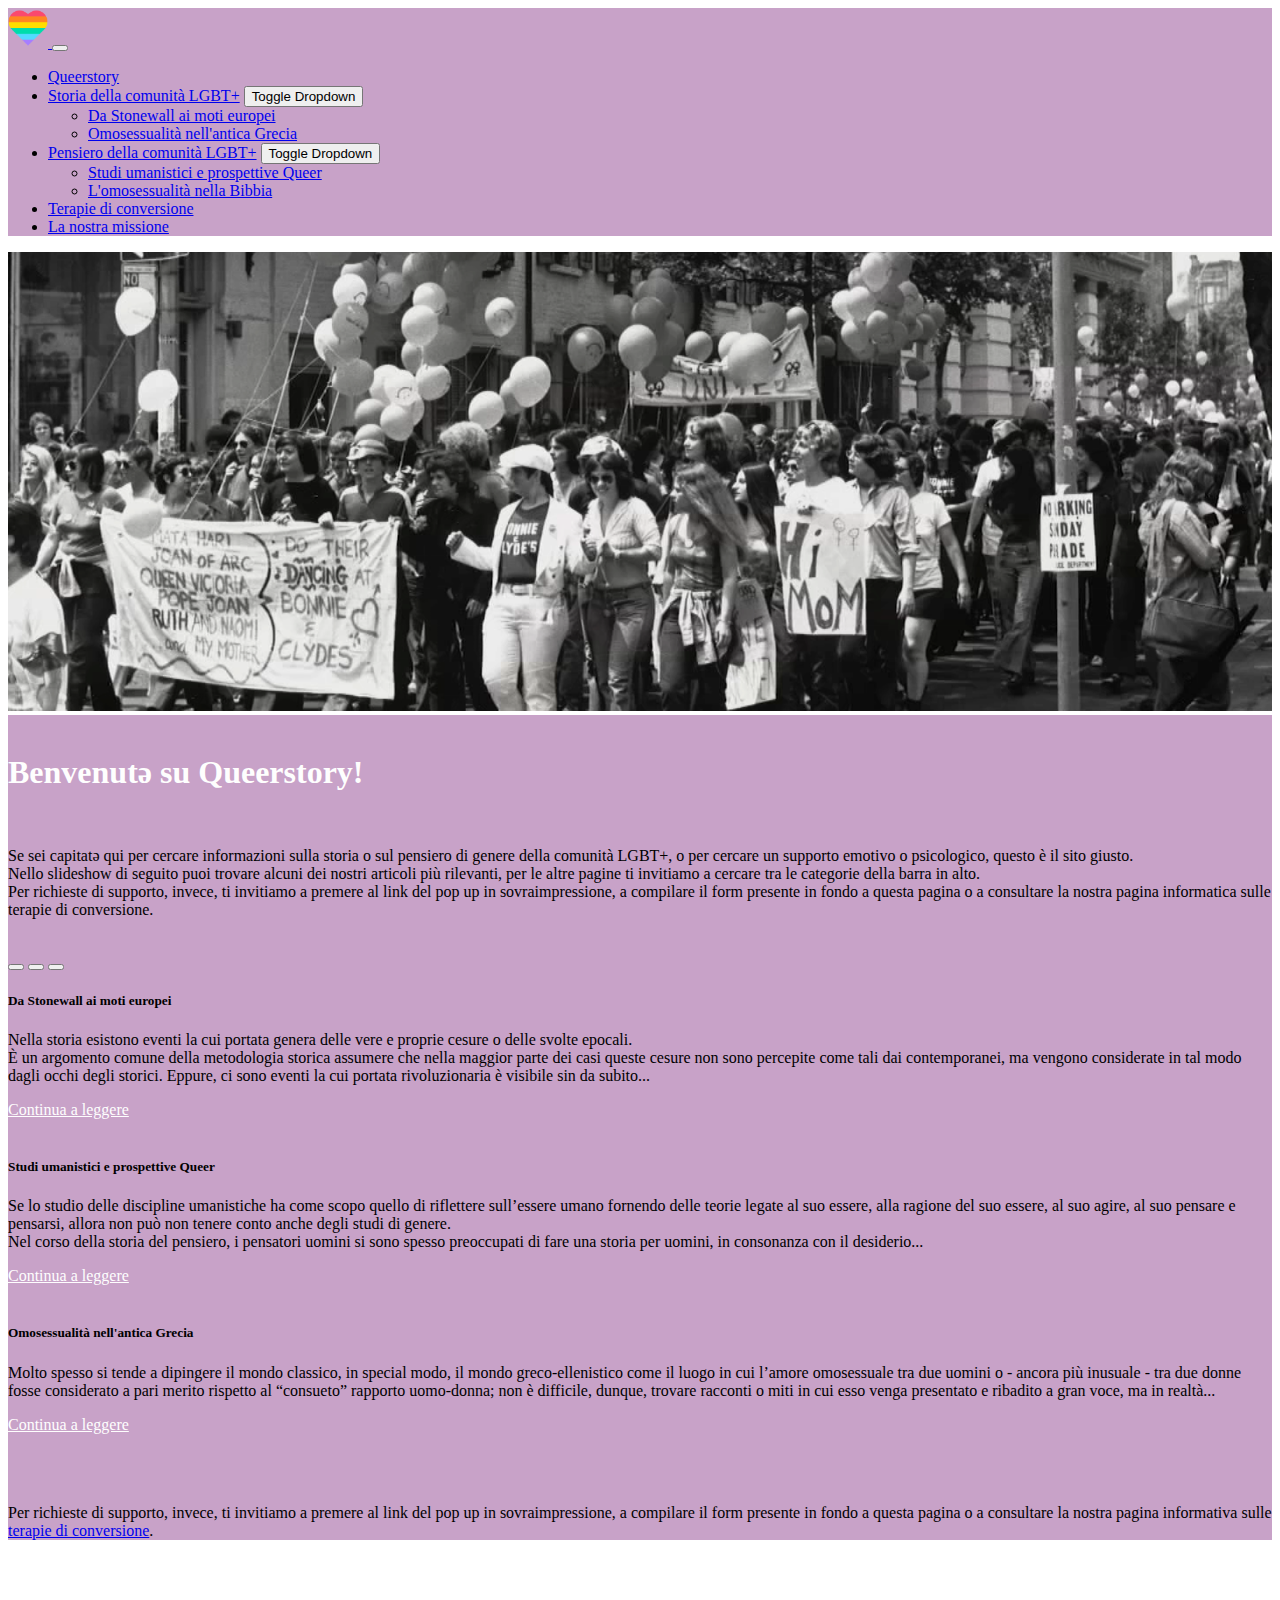
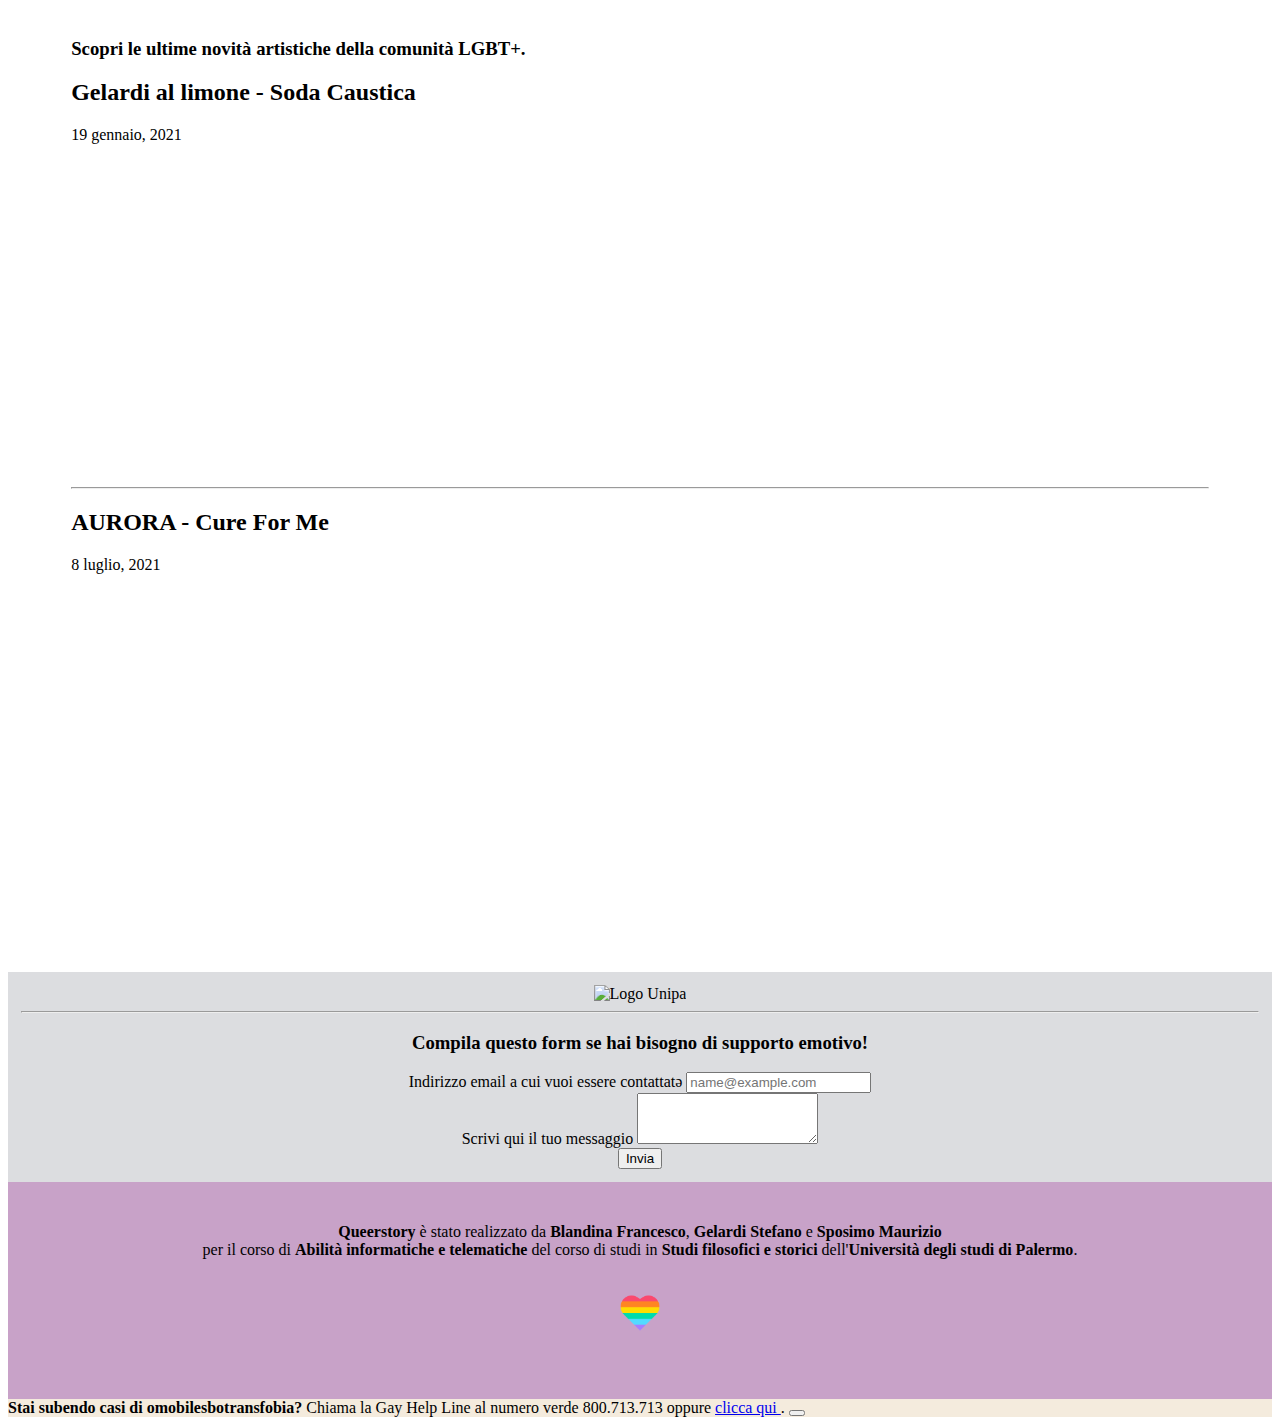
==== index.html @ d6560448 "Update index.html" ====
<!doctype html>
<html lang="en">
  <head>
    <meta charset="utf-8">
    <meta name="viewport" content="width=device-width, initial-scale=1">
    <meta name="description" content="">
    <meta name="author" content="Mark Otto, Jacob Thornton, and Bootstrap contributors">
    <meta name="generator" content="Hugo 0.88.1">
    <title>Queerstory</title>

    <link rel="canonical" href="https://getbootstrap.com/docs/5.1/examples/navbar-static/">

    

    <!-- Bootstrap core CSS -->
<link href="https://cdn.jsdelivr.net/npm/bootstrap@5.0.2/dist/css/bootstrap.min.css" rel="stylesheet" integrity="sha384-EVSTQN3/azprG1Anm3QDgpJLIm9Nao0Yz1ztcQTwFspd3yD65VohhpuuCOmLASjC" crossorigin="anonymous">


    <style>
      .bd-placeholder-img {
        font-size: 1.125rem;
        text-anchor: middle;
        -webkit-user-select: none;
        -moz-user-select: none;
        user-select: none;
      }

      @media (min-width: 768px) {
        .bd-placeholder-img-lg {
          font-size: 3.5rem;
        }
      }
    </style>

    
    <!-- Custom styles for this template -->
    <link href="navbar-top-fixed.css" rel="stylesheet">
  
   
   <!-- CSS -->
   <link rel="stylesheet" type="text/css" href="index.css" >

  </head>
  



   <!-- Da qua inizia il body -->




  <body>

   <!-- Codice per la navbar -->
    
<nav class="navbar navbar-expand-md navbar-light fixed-top lilla">
  <div class="container-fluid">
    
    <a class="navbar-brand" href="index.html">
    <img src="rainbow.png" alt="" width="40" height="40">
 </a>
    
    <button class="navbar-toggler" type="button" data-bs-toggle="collapse" data-bs-target="#navbarCollapse" aria-controls="navbarCollapse" aria-expanded="false" aria-label="Toggle navigation">
      <span class="navbar-toggler-icon"></span>
    </button>
    
    <div class="collapse navbar-collapse" id="navbarCollapse">
      <ul class="navbar-nav me-auto mb-2 mb-md-0">
        
        <li class="nav-item">
          <a class="nav-link active" href="index.html">Queerstory</a>
        </li>

        <li class="nav-item dropdown">
          
<div class="btn-group" role="group" aria-label="Basic example">

          <a href="storia.html" class="btn nav-link" tabindex="-1" role="button" aria-disabled="false">Storia della comunità LGBT+</a>
  
        <button type="button" class="btn btn-sm dropdown-toggle dropdown-toggle-split" data-bs-toggle="dropdown" aria-expanded="false">
        <span class="visually-hidden">Toggle Dropdown</span>
        </button>

          <ul class="dropdown-menu dropdown-menu-light" aria-labelledby="navbarDarkDropdownMenuLink">
            <li><a class="dropdown-item" href="articolo1.html">Da Stonewall ai moti europei</a></li>
            <li><a class="dropdown-item" href="articolo2.html">Omosessualità nell'antica Grecia</a></li>
          </ul>

        </div>

        </li>

        <li class="nav-item dropdown">
          
<div class="btn-group" role="group" aria-label="Basic example">

          <a href="filosofia.html" class="btn nav-link" tabindex="-1" role="button" aria-disabled="false">Pensiero della comunità LGBT+</a>
  
        <button type="button" class="btn btn-sm dropdown-toggle dropdown-toggle-split" data-bs-toggle="dropdown" aria-expanded="false">
        <span class="visually-hidden">Toggle Dropdown</span>
        </button>

          <ul class="dropdown-menu dropdown-menu-light" aria-labelledby="navbarDarkDropdownMenuLink">
            <li><a class="dropdown-item" href="articolo3.html">Studi umanistici e prospettive Queer</a></li>
            <li><a class="dropdown-item" href="articolo4.html">L'omosessualità nella Bibbia</a></li>
          </ul>

        </div>

        </li>

        <li class="nav-item">
          <a class="nav-link" aria-current="page" href="terapia.html">Terapie di conversione</a>
        </li>

        <li class="nav-item">
          <a class="nav-link" aria-current="page" href="about.html">La nostra missione</a>
        </li>
      
      </ul>
     

    </div>
  </div>
</nav>

      <!-- Fine codice per la navbar -->


      <img src="stonewall.png" width= "100%">


      <!-- Inizio primo container -->

      <div class="container-fluid border-bottom border-top border-dark border-1 lilla shadow-lg">

     <br>

     <h1 class="col-sm-8 position-relative top-0 start-50 translate-middle-x bianco">Benvenutə su Queerstory!</h1>

     <br>

    <p class="col-sm-8 position-relative top-0 start-50 translate-middle-x"> 
      Se sei capitatə qui per cercare informazioni sulla storia o sul pensiero di genere della comunità LGBT+, o per cercare un supporto emotivo o psicologico, questo è il sito giusto. <br>
      Nello slideshow di seguito puoi trovare alcuni dei nostri articoli più rilevanti, per le altre pagine ti invitiamo a cercare tra le categorie della barra in alto. <br>
      Per richieste di supporto, invece, ti invitiamo a premere al link del pop up in sovraimpressione, a compilare il form presente in fondo a questa pagina o a consultare la nostra pagina informatica sulle terapie di conversione. 
      </p>

<br>

      <!-- Inizio Carousel -->

         <div id="carouselExampleDark" class="carousel carousel-dark slide" data-bs-ride="carousel">
  <div class="carousel-indicators">
    <button type="button" data-bs-target="#carouselExampleDark" data-bs-slide-to="0" class="active" aria-current="true" aria-label="Slide 1"></button>
    <button type="button" data-bs-target="#carouselExampleDark" data-bs-slide-to="1" aria-label="Slide 2"></button>
    <button type="button" data-bs-target="#carouselExampleDark" data-bs-slide-to="2" aria-label="Slide 3"></button>
  </div>

  <div class="carousel-inner">

    <div class="carousel-item active" data-bs-interval="10000">
      
      <div class="col-sm-8 position-relative top-0 start-50 translate-middle-x">
    <div class="card">
      <div class="card-body">
        <h5 class="card-title">Da Stonewall ai moti europei</h5>
        <p class="card-text">
          Nella storia esistono eventi la cui portata genera delle vere e proprie cesure o delle svolte epocali. <br>
          È un argomento comune della metodologia storica assumere che nella maggior parte dei casi queste cesure non sono percepite come tali dai contemporanei, ma vengono considerate in tal modo dagli occhi degli storici. Eppure, ci sono eventi la cui portata rivoluzionaria è visibile sin da subito...

        </p>
        <a href="articolo1.html" class="btn lilla bianco">Continua a leggere</a>
        <br>
          <br>
      </div>
    </div>
  </div>
 
    </div>
    

    <div class="carousel-item" data-bs-interval="2000">

      <div class="col-sm-8 position-relative top-0 start-50 translate-middle-x">
    <div class="card">
      <div class="card-body">
        <h5 class="card-title">Studi umanistici e prospettive Queer</h5>
        <p class="card-text">
          Se lo studio delle discipline umanistiche ha come scopo quello di riflettere sull’essere umano fornendo delle teorie legate al suo essere, alla ragione del suo essere, al suo agire, al suo pensare e pensarsi, allora non può non tenere conto anche degli studi di genere. <br> 
          Nel corso della storia del pensiero, i pensatori uomini si sono spesso preoccupati di fare una storia per uomini, in consonanza con il desiderio...
        </p>
        <a href="articolo3.html" class="btn lilla bianco">Continua a leggere</a>
<br>
          <br>

      </div>
    </div>
  </div>
    
    </div>

    <div class="carousel-item">

       <div class="col-sm-8 position-relative top-0 start-50 translate-middle-x">
    <div class="card">
      <div class="card-body">
        <h5 class="card-title">Omosessualità nell'antica Grecia </h5>
        <p class="card-text">
          Molto spesso si tende a dipingere il mondo classico, in special modo, il mondo greco-ellenistico come il luogo in cui l’amore omosessuale tra due uomini o - ancora più inusuale - tra due donne fosse considerato a pari merito rispetto al “consueto” rapporto uomo-donna; non è difficile, dunque, trovare racconti o miti in cui esso venga presentato e ribadito a gran voce, ma in realtà...
        </p>
        <a href="articolo2.html" class="btn lilla bianco">Continua a leggere</a>
         <br>
          <br>
      </div>
    </div>
  </div>
    
    </div>

  </div>
  
  

</div>

      <!-- Fine Carousel -->

      <br>
<br>

    <p class="col-sm-8 position-relative top-0 start-50 translate-middle-x"> 
      Per richieste di supporto, invece, ti invitiamo a premere al link del pop up in sovraimpressione, a compilare il form presente in fondo a questa pagina o a consultare la nostra pagina informativa sulle <a href="terapia.html" class="link-light">terapie di conversione</a>. 
      </p>

      </div>

      <!-- Fine container -->




<main class="container-fluid">
  
  <div class="row">
    <div class="col-sm-8 principale">
     

      <h3 class="pb-4 mb-4 border-bottom">
        Scopri le ultime novità artistiche della comunità LGBT+.
      </h3>

      <article class="blog-post">
        
        <h2 class="blog-post-title">Gelardi al limone - Soda Caustica</h2>
        <p class="blog-post-meta">19 gennaio, 2021</p>

        <iframe width="560" height="315" src="https://www.youtube.com/embed/OppoHSEiN7U" title="YouTube video player" frameborder="0" allow="accelerometer; autoplay; clipboard-write; encrypted-media; gyroscope; picture-in-picture" allowfullscreen></iframe>

         </article>
      
      <hr>
       
       <article class="blog-post">
      
      <h2 class="blog-post-title">AURORA - Cure For Me</h2>
        <p class="blog-post-meta">8 luglio, 2021</p>

      
      <iframe width="560" height="315" src="https://www.youtube.com/embed/K17df81RL9Y" title="YouTube video player" frameborder="0" allow="accelerometer; autoplay; clipboard-write; encrypted-media; gyroscope; picture-in-picture" allowfullscreen></iframe>

       </article>


    </div>

    <div class="col-sm-4 laterale">
 
<img src="unipa.png" alt="Logo Unipa"> 
      
      <hr>
      
      <h3>Compila questo form se hai bisogno di supporto emotivo!  </h3>

<div class="mb-3">
  <label for="exampleFormControlInput1" class="form-label">Indirizzo email a cui vuoi essere contattatə</label>
  <input type="email" class="form-control" id="exampleFormControlInput1" placeholder="name@example.com">
</div>
<div class="mb-3">
  <label for="exampleFormControlTextarea1" class="form-label">Scrivi qui il tuo messaggio</label>
  <textarea class="form-control" id="exampleFormControlTextarea1" rows="3"></textarea>
</div>
      
      <button type="button" class="btn btn-light">Invia</button>
   
    </div>
  </div>
</div>

</main>

      <!-- Bottom -->

<div class="container-fluid border-top border-1 border-dark fondo">

<p>
<b>Queerstory</b> è stato realizzato da <b>Blandina Francesco</b>, <b>Gelardi Stefano</b> e <b>Sposimo Maurizio</b> <br>
per il corso di <b>Abilità informatiche e telematiche</b> del corso di studi in <b>Studi filosofici e storici</b> dell'<b>Università degli studi di Palermo</b>. <br>
</p>


<br>

<img src="rainbow.png" alt="Logo arcobaleno" width="40" height="40"> 

<br>
<br>
<br>


</div>


<!-- Codice per l'alert -->

<div class="alert fixed-bottom alert-danger alert-dismissible fade show allerta" role="alert">
  <strong>Stai subendo casi di omobilesbotransfobia?</strong> Chiama la Gay Help Line al numero verde 800.713.713 oppure <a href="https://gayhelpline.it/" class="link-dark"> clicca qui </a>.
  <button type="button" class="btn-close" data-bs-dismiss="alert" aria-label="Close"></button>
</div>

<!-- Fine codice per l'alert -->



<script src="https://cdn.jsdelivr.net/npm/bootstrap@5.0.2/dist/js/bootstrap.bundle.min.js" integrity="sha384-MrcW6ZMFYlzcLA8Nl+NtUVF0sA7MsXsP1UyJoMp4YLEuNSfAP+JcXn/tWtIaxVXM" crossorigin="anonymous"></script>

  
      
  </body>
</html>
---- index.css ----
.bianco{
color: #fefefe;
}

.lilla {
background-color: #c8a2c8;
border-color: #000;
}

.allerta {
	background-color: #f4ebdd;
	border-color: #000;
	color: #000;
}

.laterale {
background-color: #dcdde0;
padding: 1%;
text-align: center
}

.principale {
	padding: 5%; 
}

.fondo {
	padding: 2%;
	background-color: #c8a2c8;
	text-align: center
}
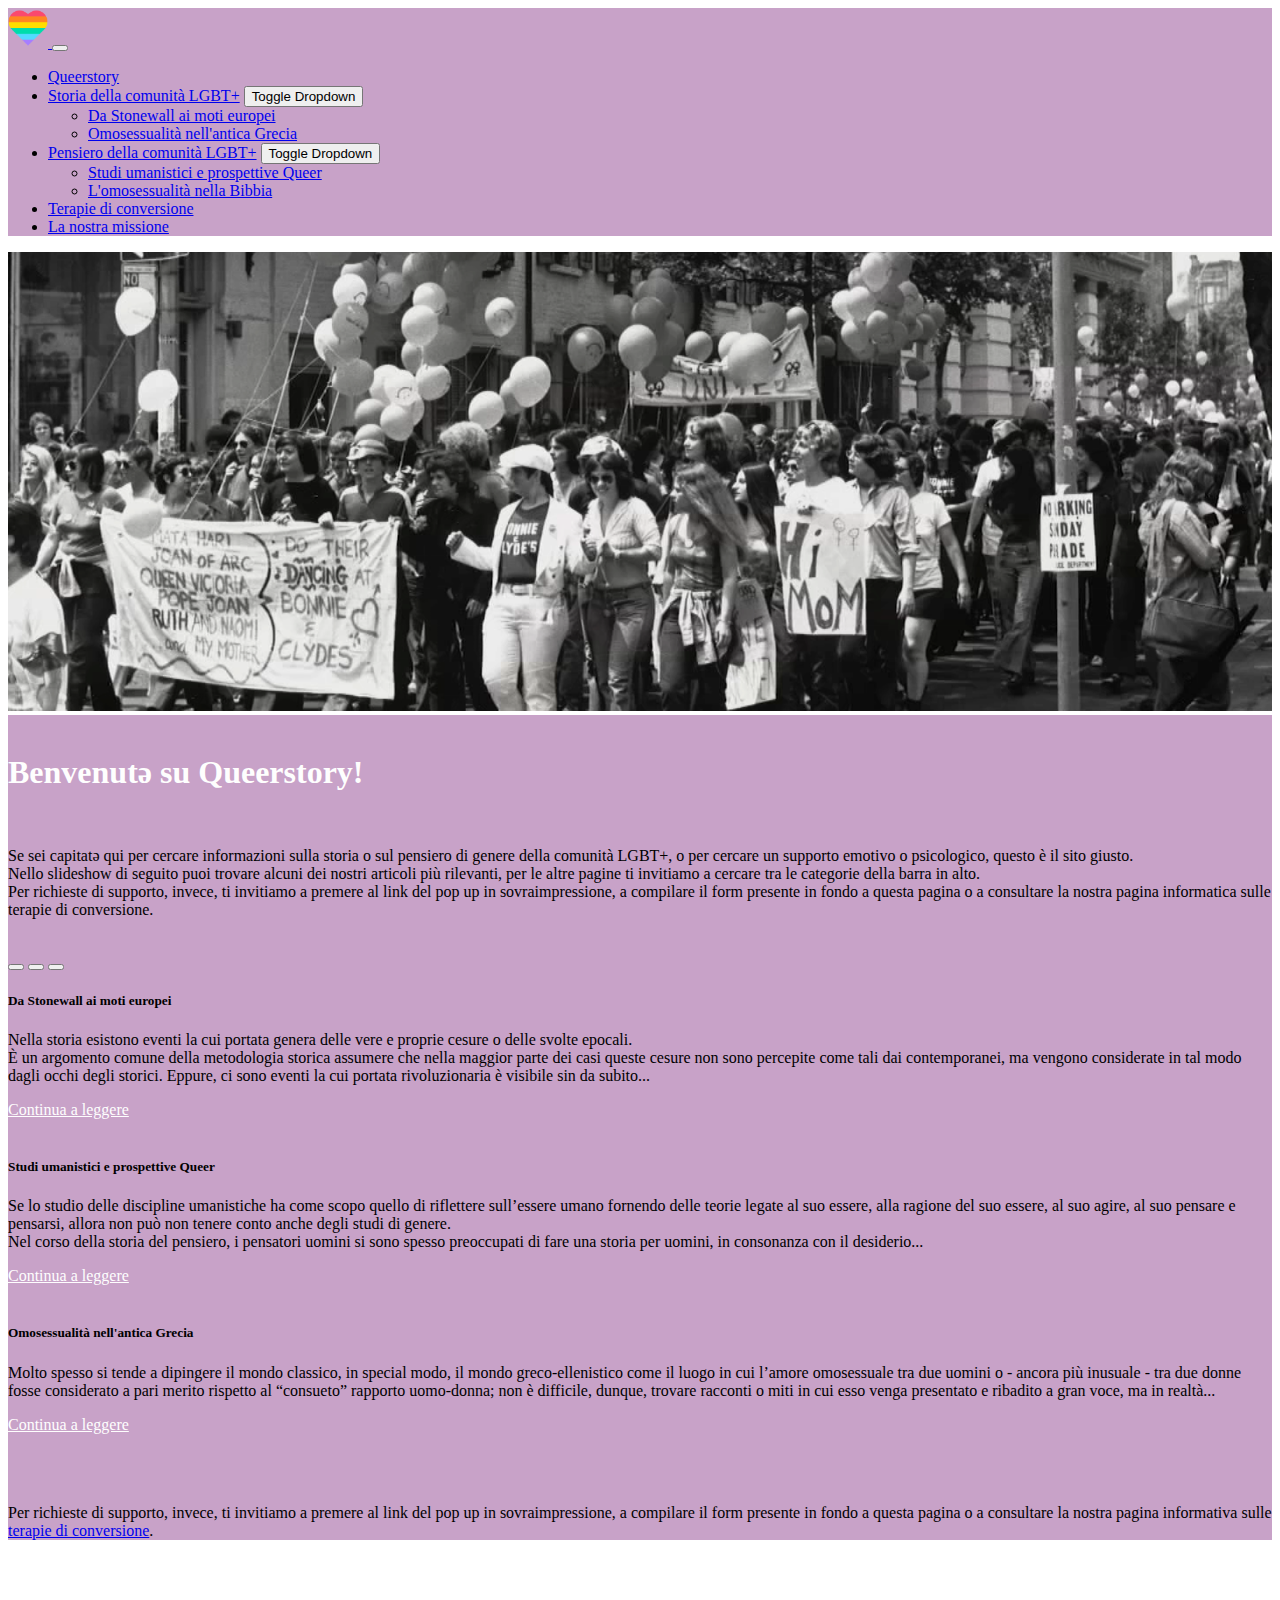
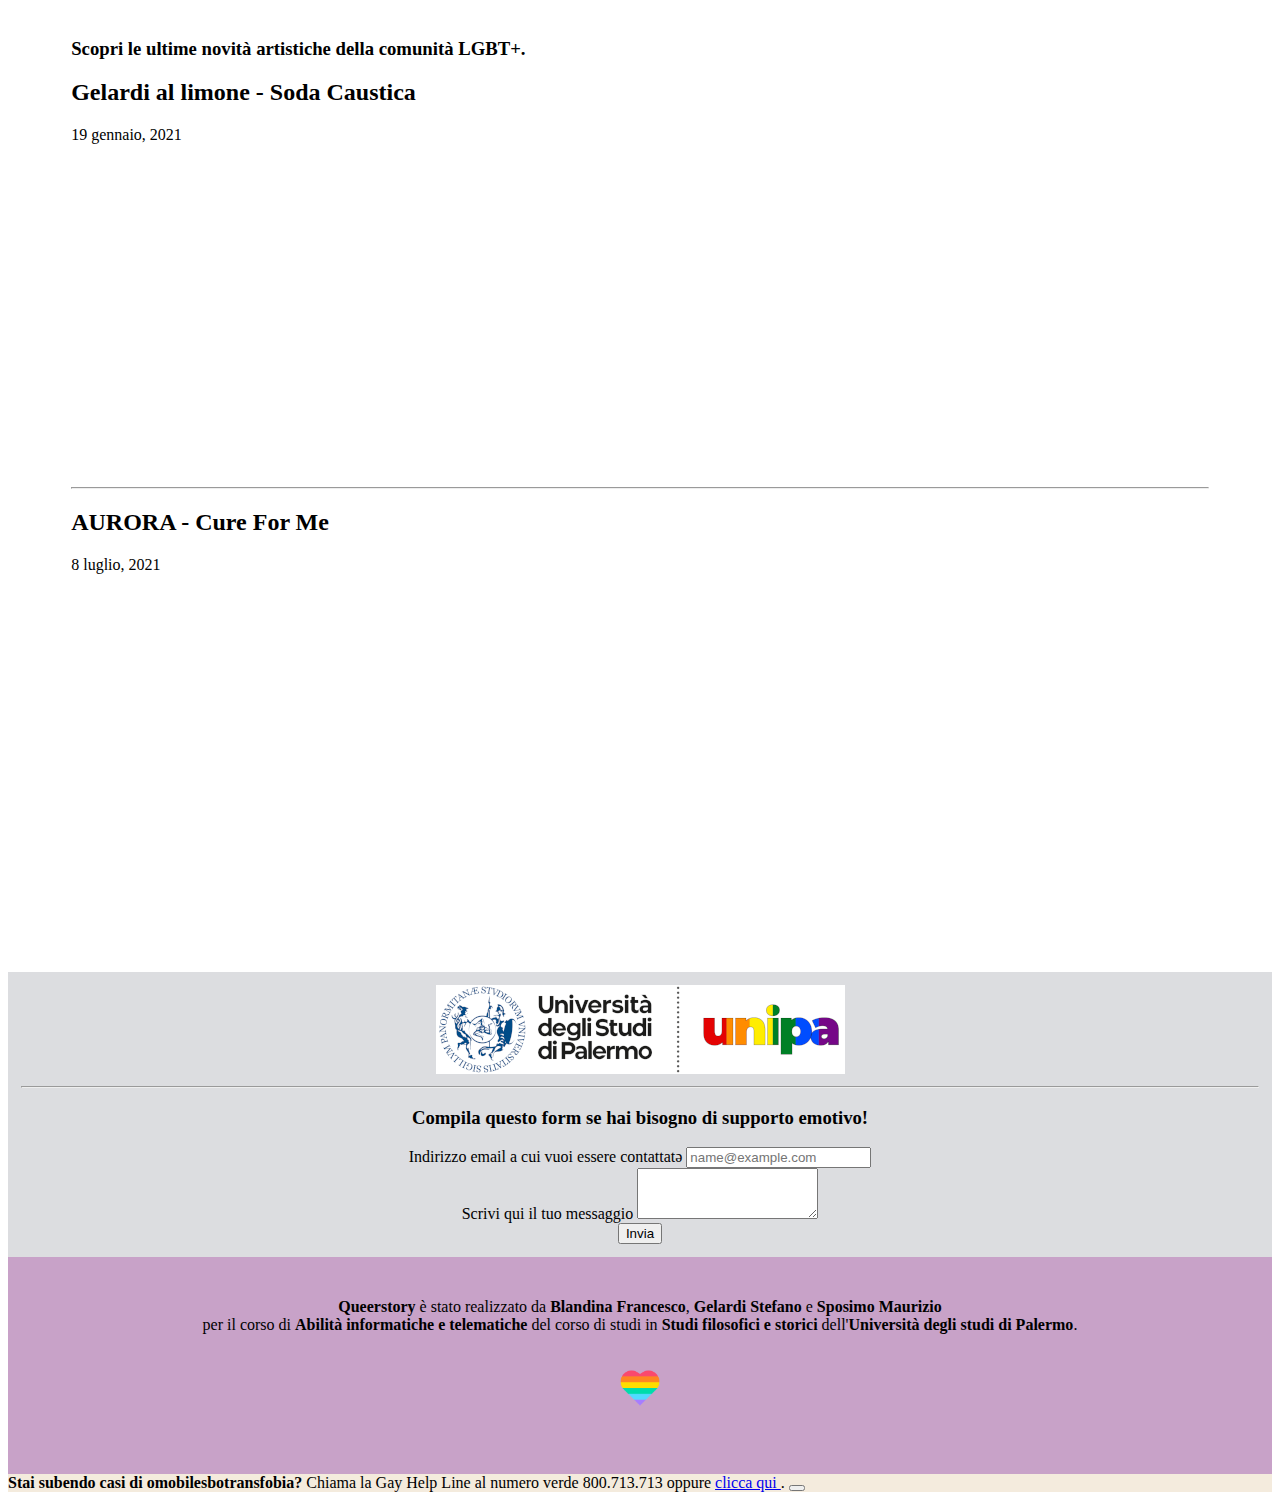
==== commit 9511a01f: "Update index.html" ====
--- a/index.html
+++ b/index.html
@@ -277,7 +277,7 @@
 
     <div class="col-sm-4 laterale">
  
-<img src="unipa.png" alt="Logo Unipa"> 
+<img src="unipa.png" alt="Logo Unipa" width: 50%> 
       
       <hr>
       
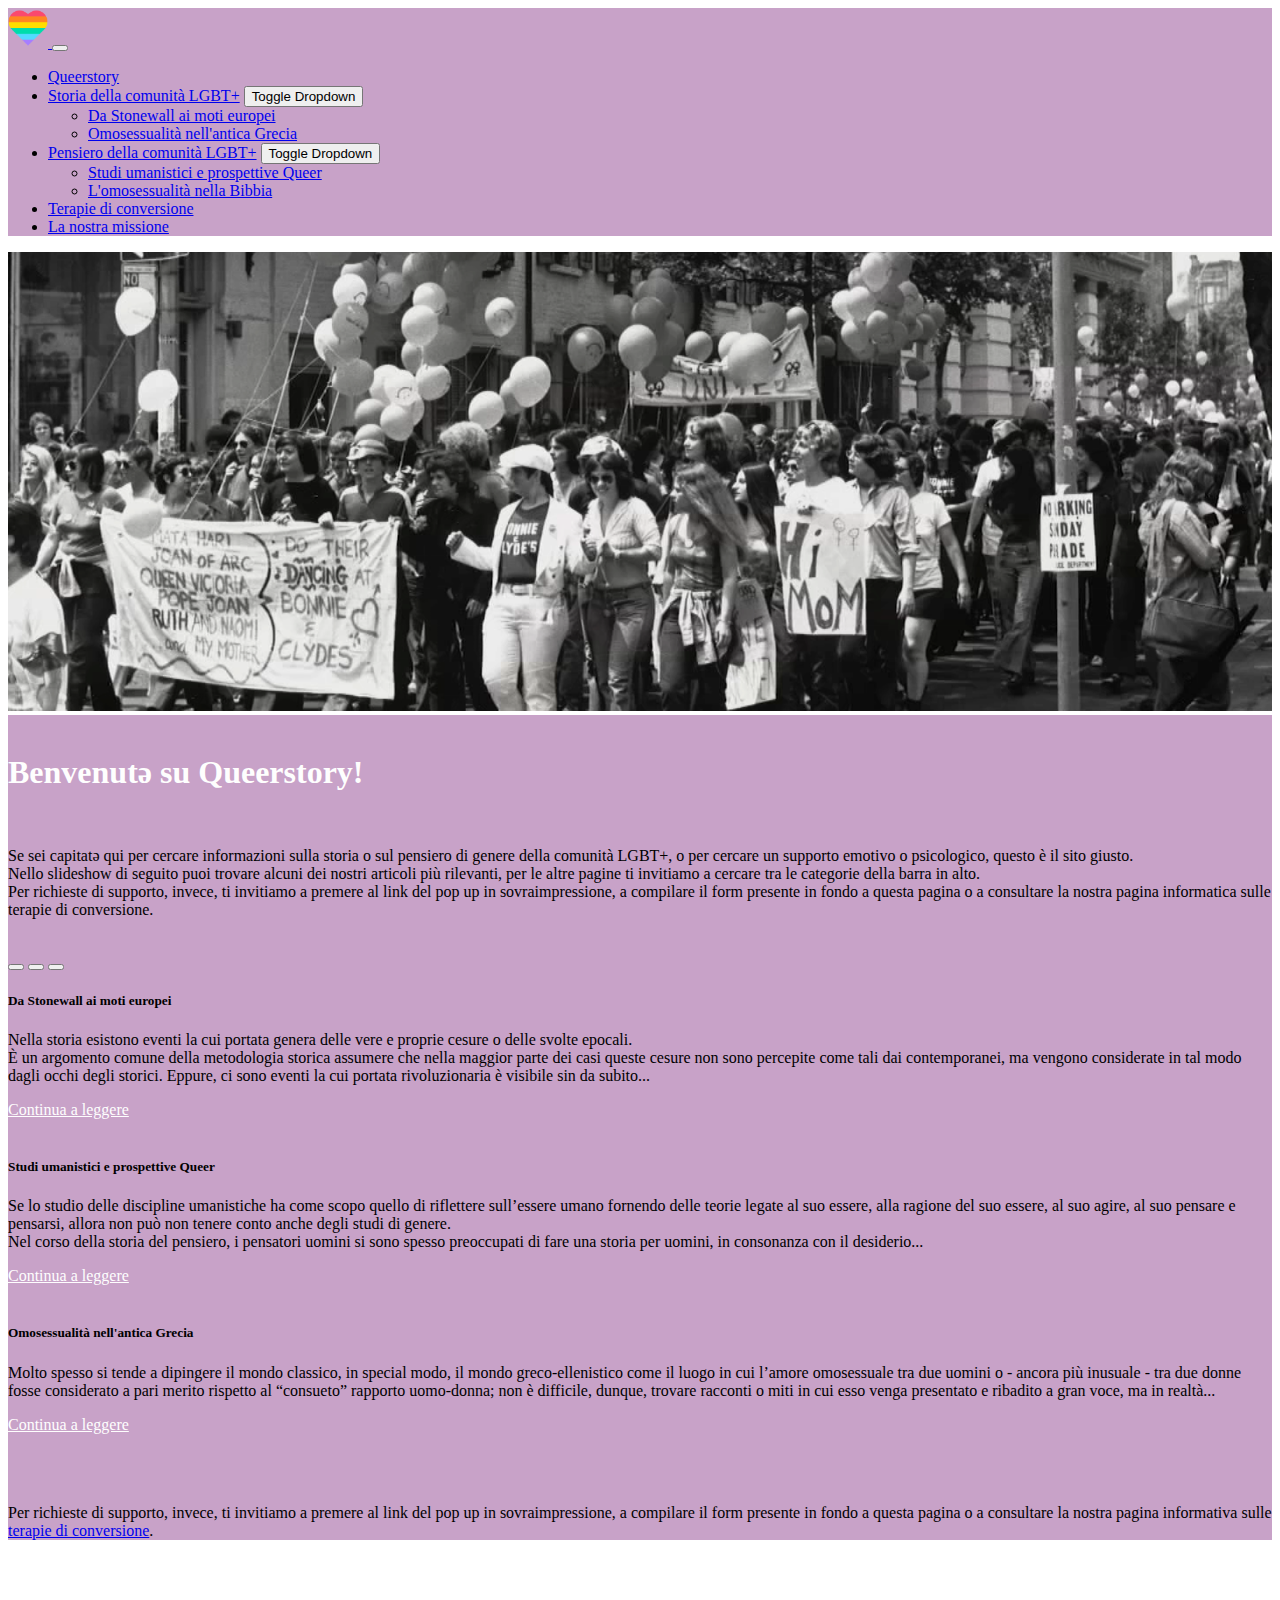
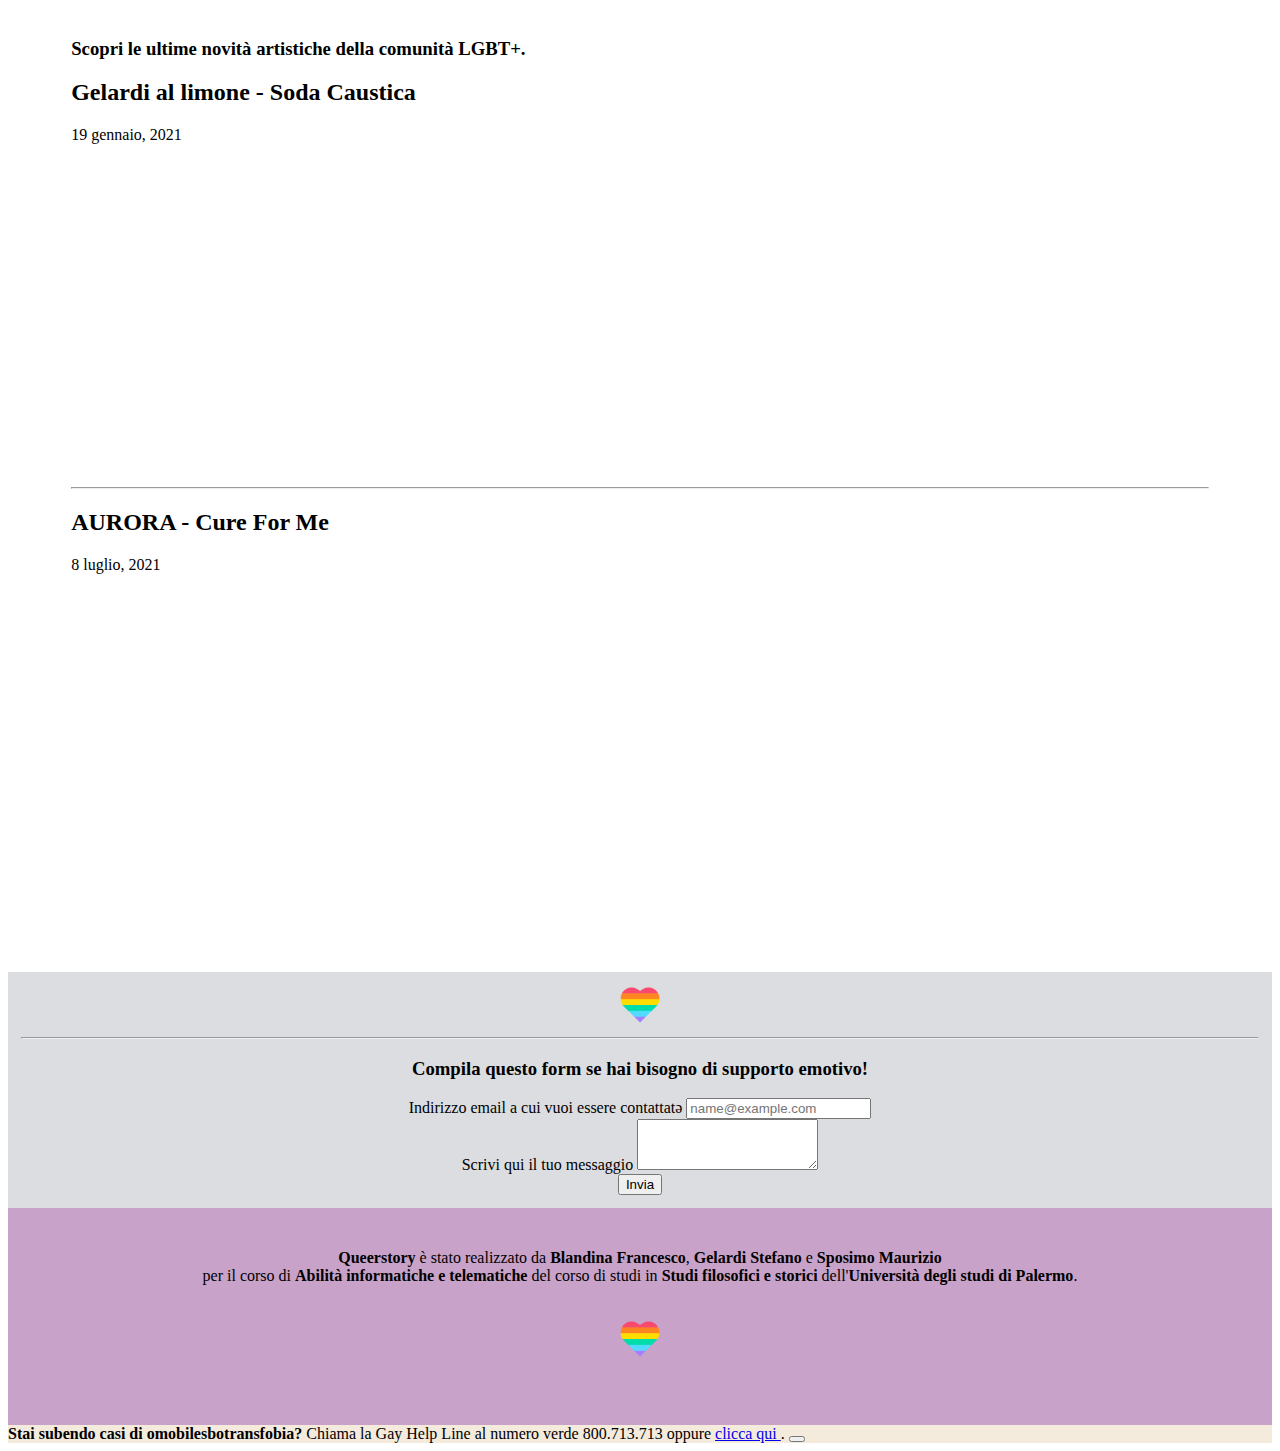
==== commit 1b153461: "Update index.html" ====
--- a/index.html
+++ b/index.html
@@ -277,7 +277,7 @@
 
     <div class="col-sm-4 laterale">
  
-<img src="unipa.png" alt="Logo Unipa" width: 50%> 
+<img src="rainbow.png" alt="Logo arcobaleno" width="40" height="40">
       
       <hr>
       
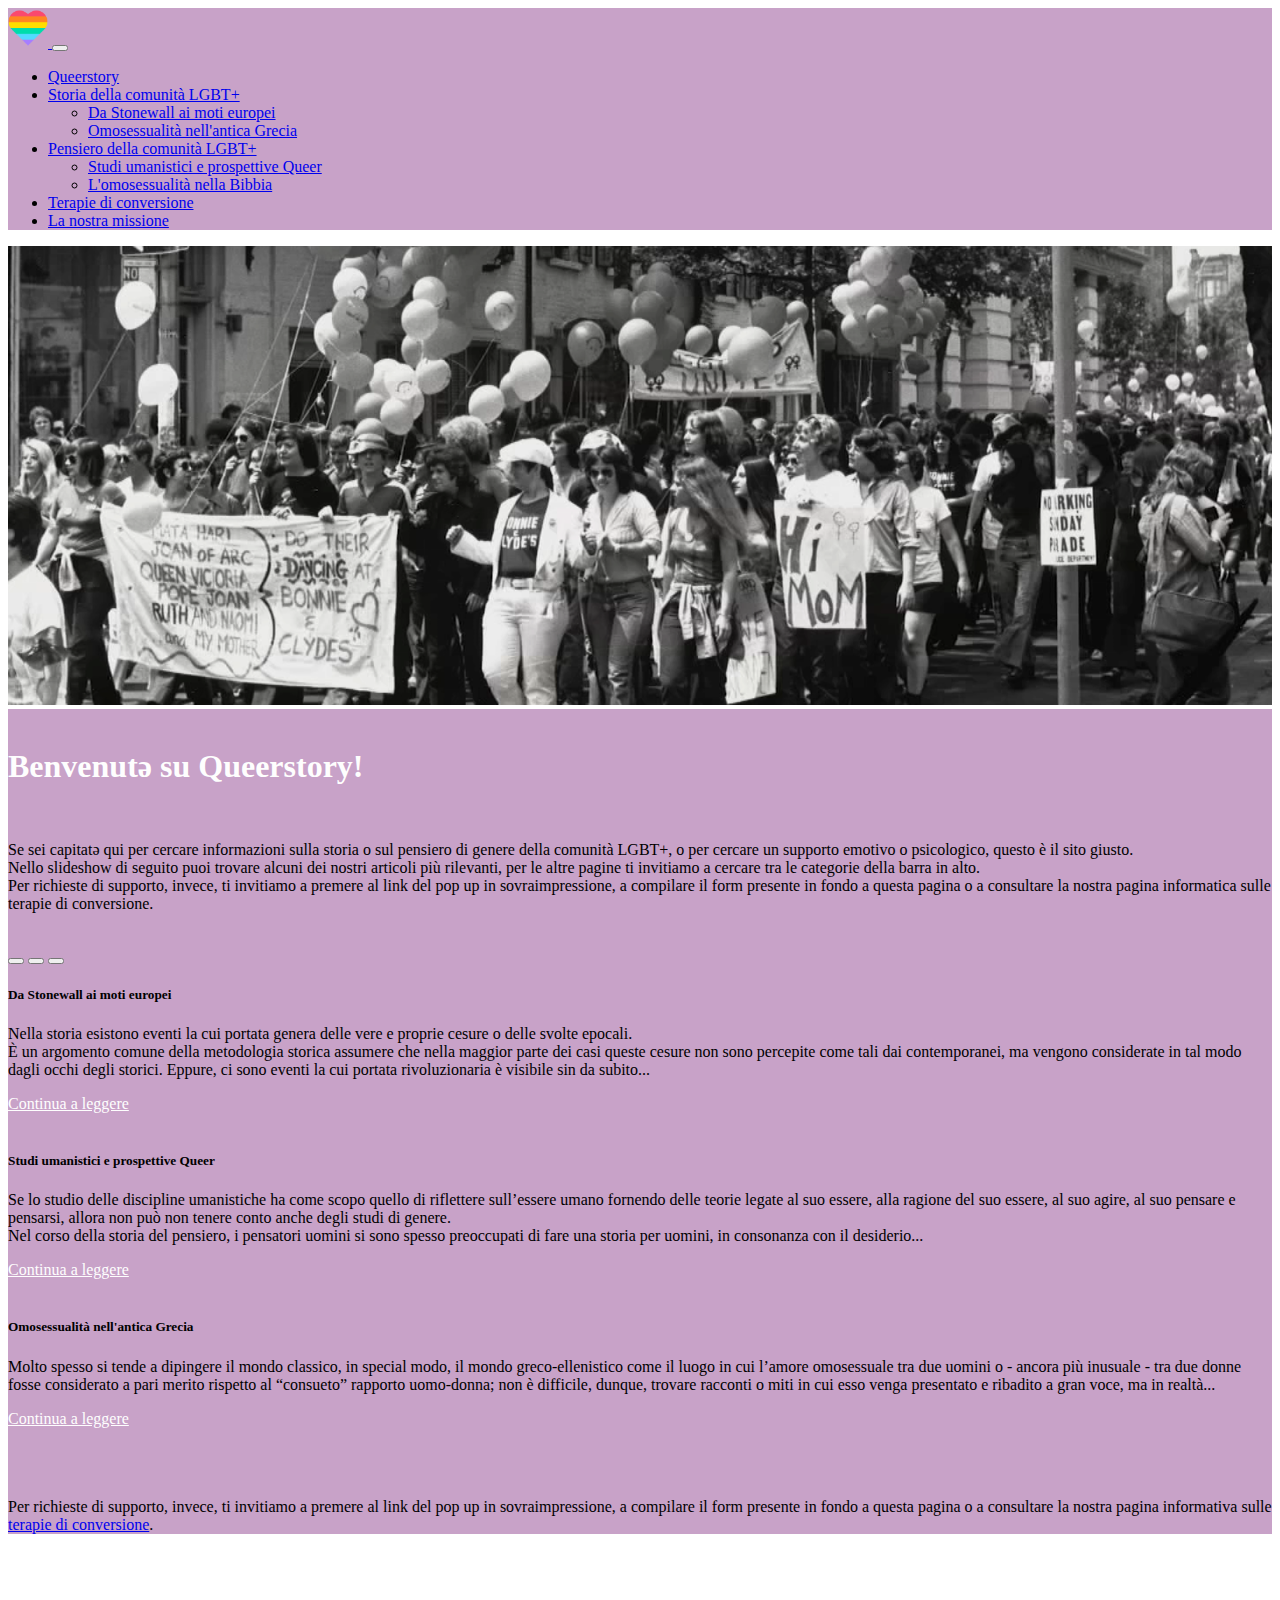
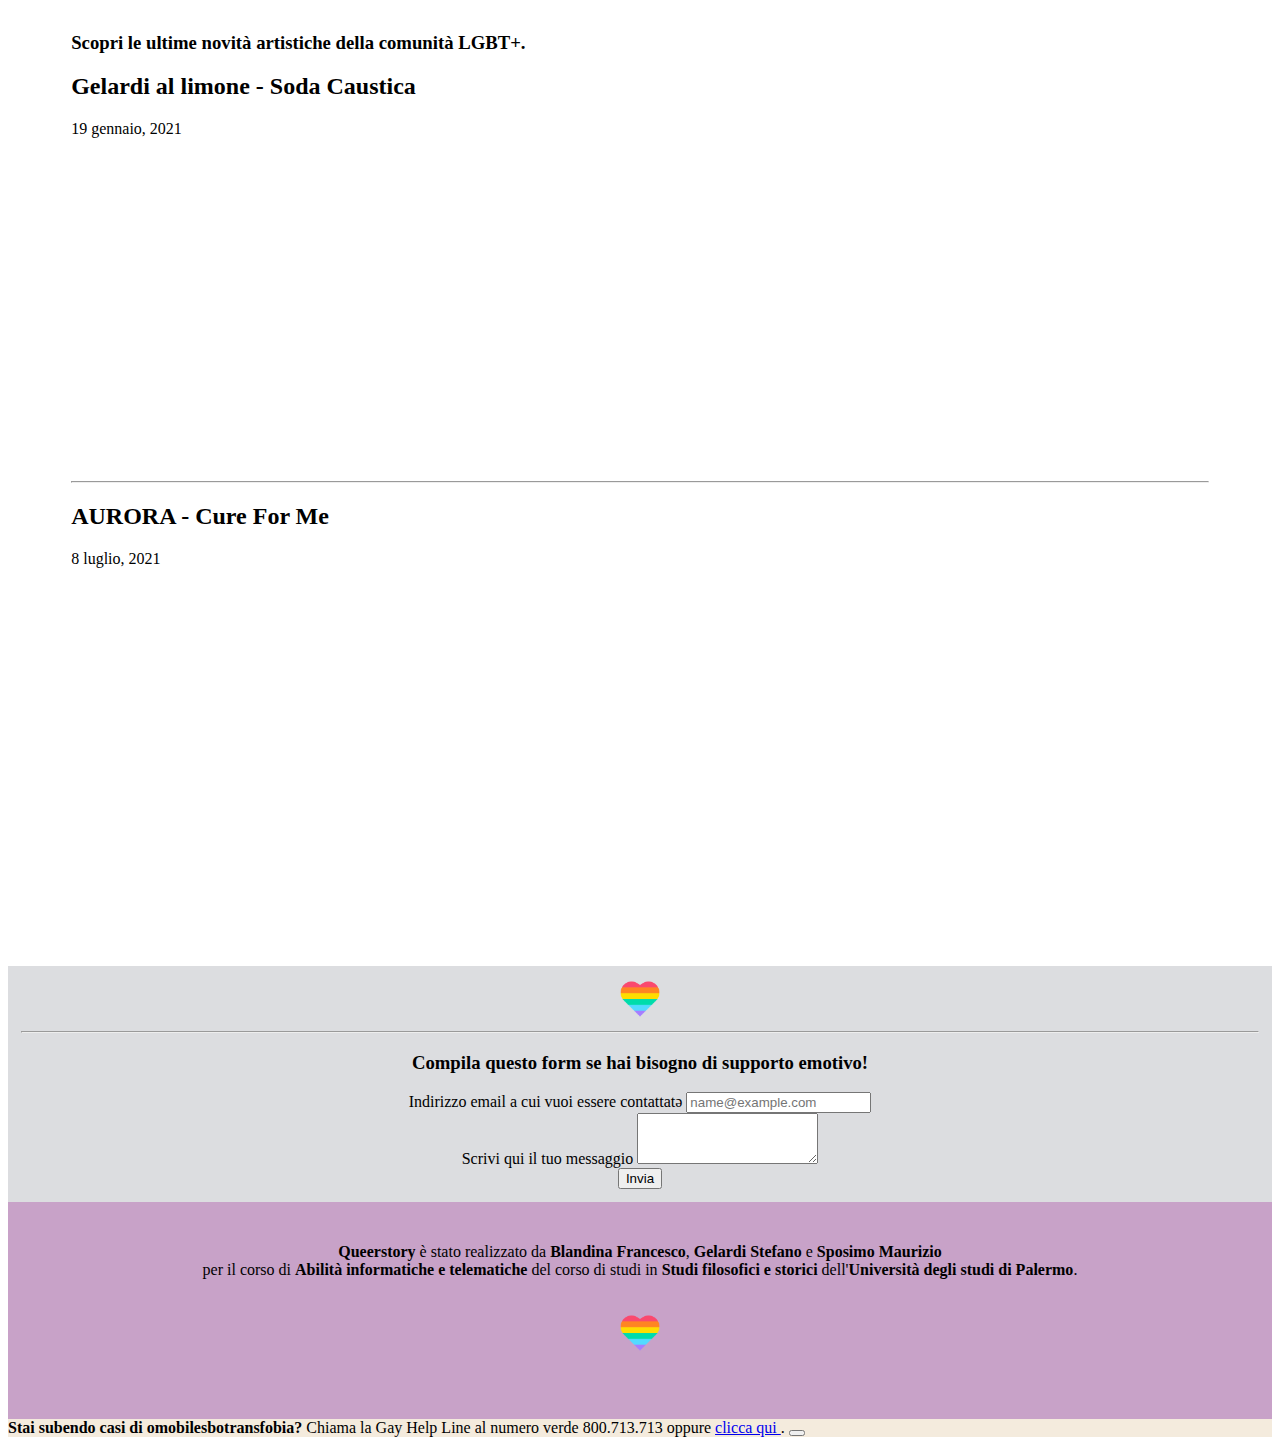
==== commit 3995a67e: "Update index.html" ====
--- a/index.html
+++ b/index.html
@@ -6,6 +6,7 @@
     <meta name="description" content="">
     <meta name="author" content="Mark Otto, Jacob Thornton, and Bootstrap contributors">
     <meta name="generator" content="Hugo 0.88.1">
+    <link rel="icon" href="rainbow.png" type="image/png" />
     <title>Queerstory</title>
 
     <link rel="canonical" href="https://getbootstrap.com/docs/5.1/examples/navbar-static/">
@@ -72,43 +73,27 @@
           <a class="nav-link active" href="index.html">Queerstory</a>
         </li>
 
-        <li class="nav-item dropdown">
-          
-<div class="btn-group" role="group" aria-label="Basic example">
-
-          <a href="storia.html" class="btn nav-link" tabindex="-1" role="button" aria-disabled="false">Storia della comunità LGBT+</a>
-  
-        <button type="button" class="btn btn-sm dropdown-toggle dropdown-toggle-split" data-bs-toggle="dropdown" aria-expanded="false">
-        <span class="visually-hidden">Toggle Dropdown</span>
-        </button>
-
-          <ul class="dropdown-menu dropdown-menu-light" aria-labelledby="navbarDarkDropdownMenuLink">
+       <li class="nav-item dropdown">
+          <a class="nav-link dropdown-toggle" href="#" id="navbarDropdown" role="button" data-bs-toggle="dropdown" aria-expanded="false">
+            Storia della comunità LGBT+
+          </a>
+          <ul class="dropdown-menu" aria-labelledby="navbarDropdown">
             <li><a class="dropdown-item" href="articolo1.html">Da Stonewall ai moti europei</a></li>
             <li><a class="dropdown-item" href="articolo2.html">Omosessualità nell'antica Grecia</a></li>
           </ul>
-
-        </div>
-
-        </li>
+        </li>
+
 
         <li class="nav-item dropdown">
-          
-<div class="btn-group" role="group" aria-label="Basic example">
-
-          <a href="filosofia.html" class="btn nav-link" tabindex="-1" role="button" aria-disabled="false">Pensiero della comunità LGBT+</a>
-  
-        <button type="button" class="btn btn-sm dropdown-toggle dropdown-toggle-split" data-bs-toggle="dropdown" aria-expanded="false">
-        <span class="visually-hidden">Toggle Dropdown</span>
-        </button>
-
-          <ul class="dropdown-menu dropdown-menu-light" aria-labelledby="navbarDarkDropdownMenuLink">
+          <a class="nav-link dropdown-toggle" href="#" id="navbarDropdown" role="button" data-bs-toggle="dropdown" aria-expanded="false">
+            Pensiero della comunità LGBT+
+          </a>
+          <ul class="dropdown-menu" aria-labelledby="navbarDropdown">
             <li><a class="dropdown-item" href="articolo3.html">Studi umanistici e prospettive Queer</a></li>
             <li><a class="dropdown-item" href="articolo4.html">L'omosessualità nella Bibbia</a></li>
           </ul>
-
-        </div>
-
-        </li>
+        </li>
+      
 
         <li class="nav-item">
           <a class="nav-link" aria-current="page" href="terapia.html">Terapie di conversione</a>
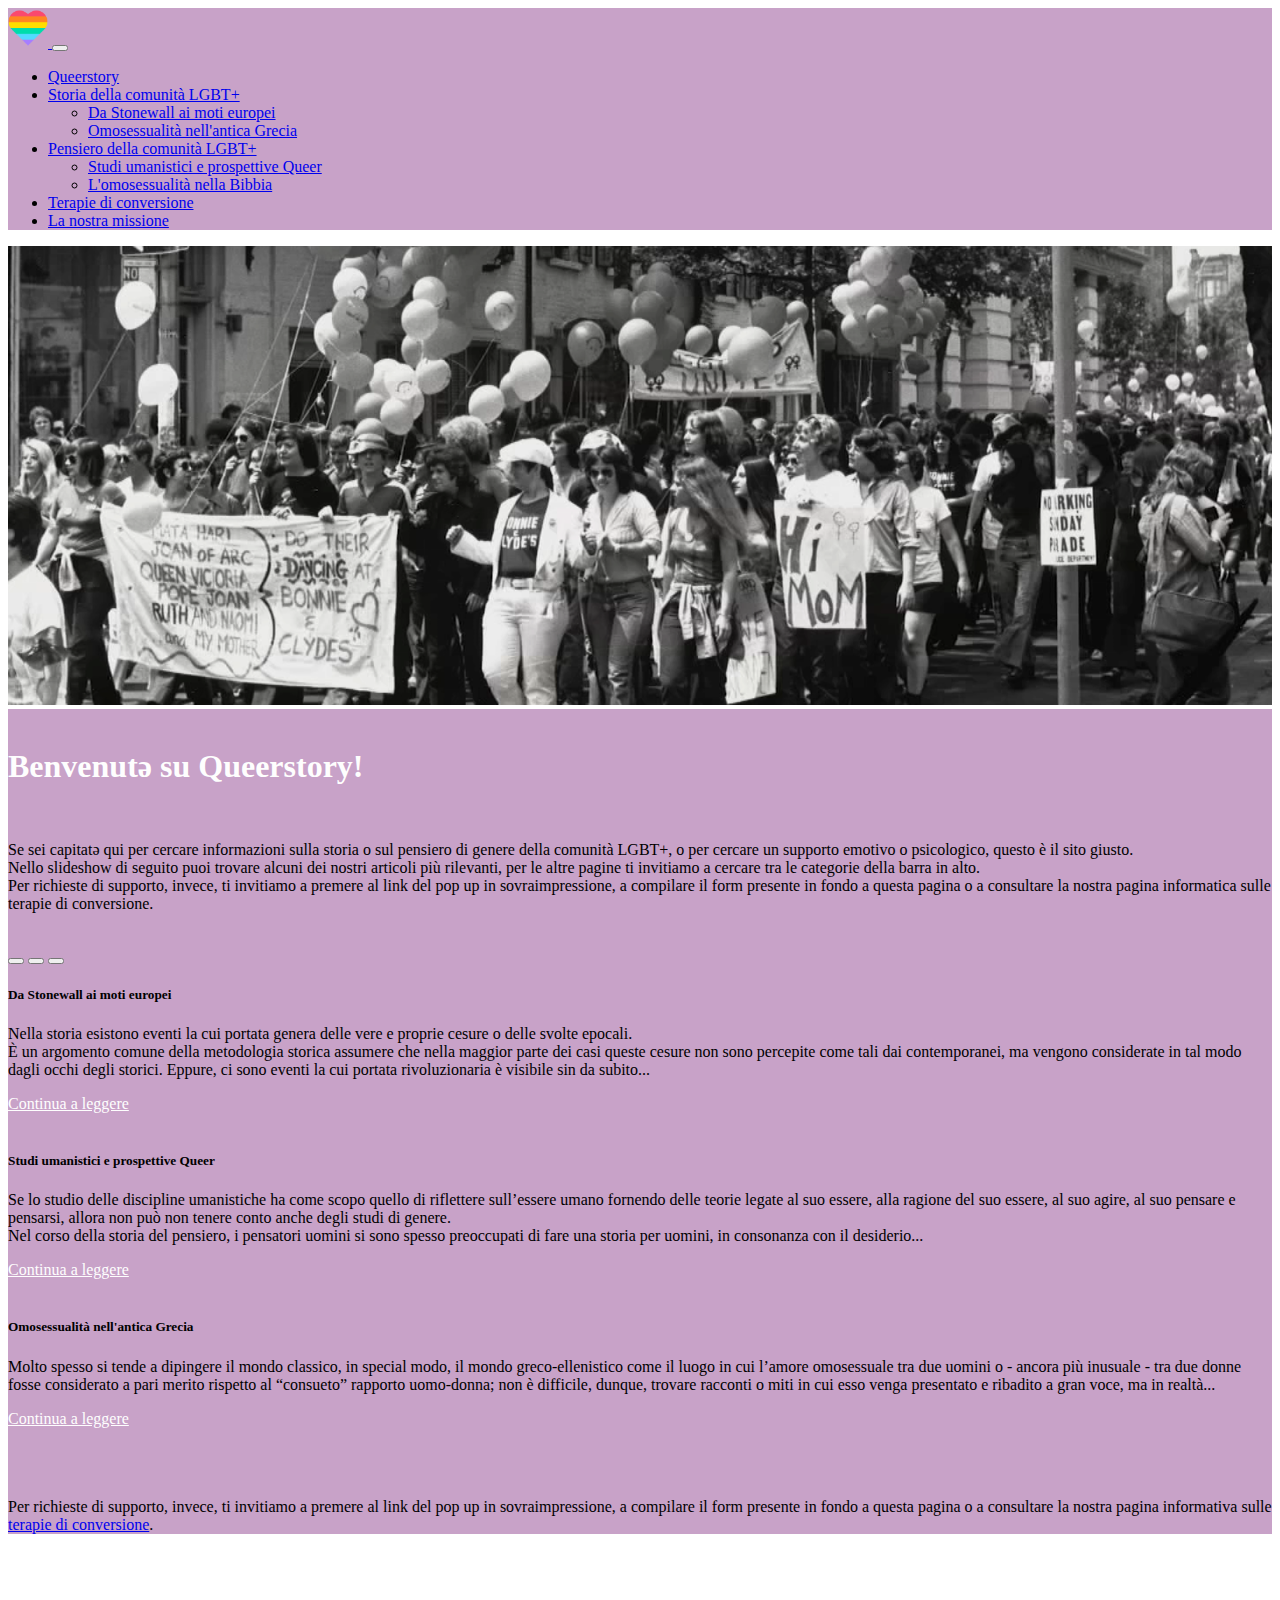
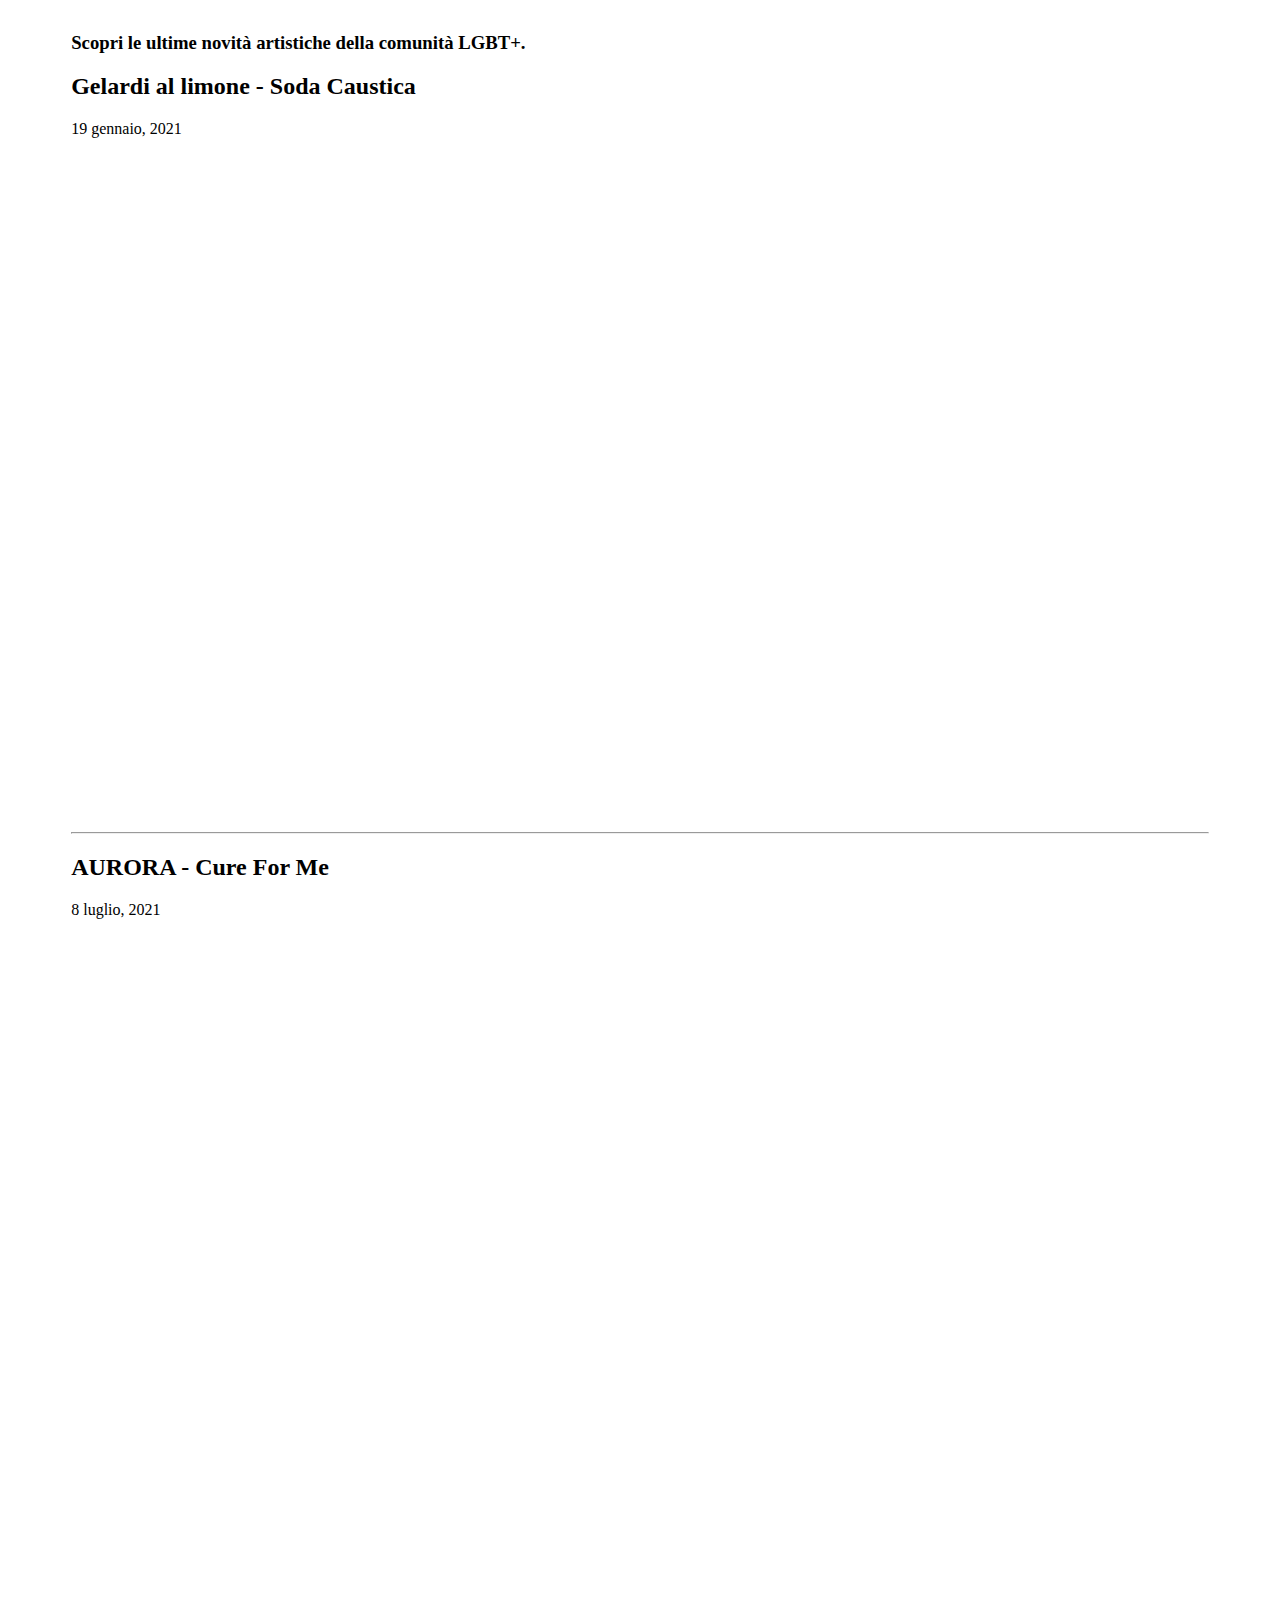
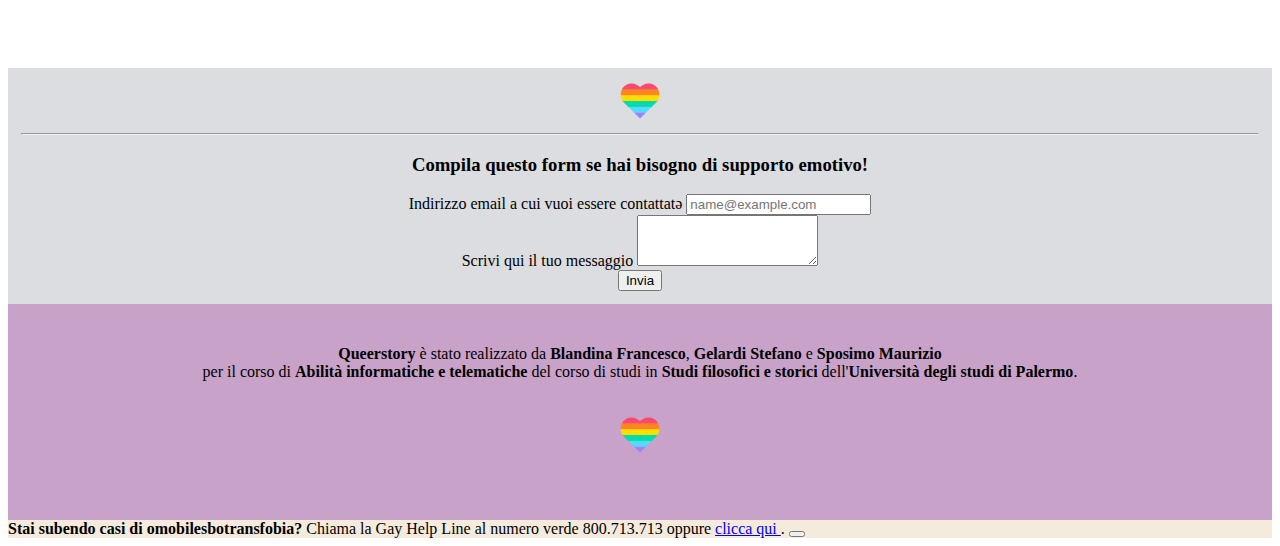
==== commit 5543eac8: "Update index.html" ====
--- a/index.html
+++ b/index.html
@@ -241,8 +241,11 @@
         <h2 class="blog-post-title">Gelardi al limone - Soda Caustica</h2>
         <p class="blog-post-meta">19 gennaio, 2021</p>
 
+        
+        <div class="rwd-video">
         <iframe width="560" height="315" src="https://www.youtube.com/embed/OppoHSEiN7U" title="YouTube video player" frameborder="0" allow="accelerometer; autoplay; clipboard-write; encrypted-media; gyroscope; picture-in-picture" allowfullscreen></iframe>
-
+        </div>
+          
          </article>
       
       <hr>
@@ -252,9 +255,11 @@
       <h2 class="blog-post-title">AURORA - Cure For Me</h2>
         <p class="blog-post-meta">8 luglio, 2021</p>
 
-      
+      <div class="rwd-video">
       <iframe width="560" height="315" src="https://www.youtube.com/embed/K17df81RL9Y" title="YouTube video player" frameborder="0" allow="accelerometer; autoplay; clipboard-write; encrypted-media; gyroscope; picture-in-picture" allowfullscreen></iframe>
-
+       </div>
+        
+        
        </article>
 
 
--- a/index.css
+++ b/index.css
@@ -27,4 +27,21 @@
 	padding: 2%;
 	background-color: #c8a2c8;
 	text-align: center
-}+}
+
+.rwd-video {
+    height: 0;
+    overflow: hidden;
+    padding-bottom: 56.25%;
+    padding-top: 30px;
+    position: relative;
+}
+.rwd-video iframe,
+.rwd-video object,
+.rwd-video embed {
+    height: 100%;
+    left: 0;
+    position: absolute;
+    top: 0;
+    width: 100%;
+}
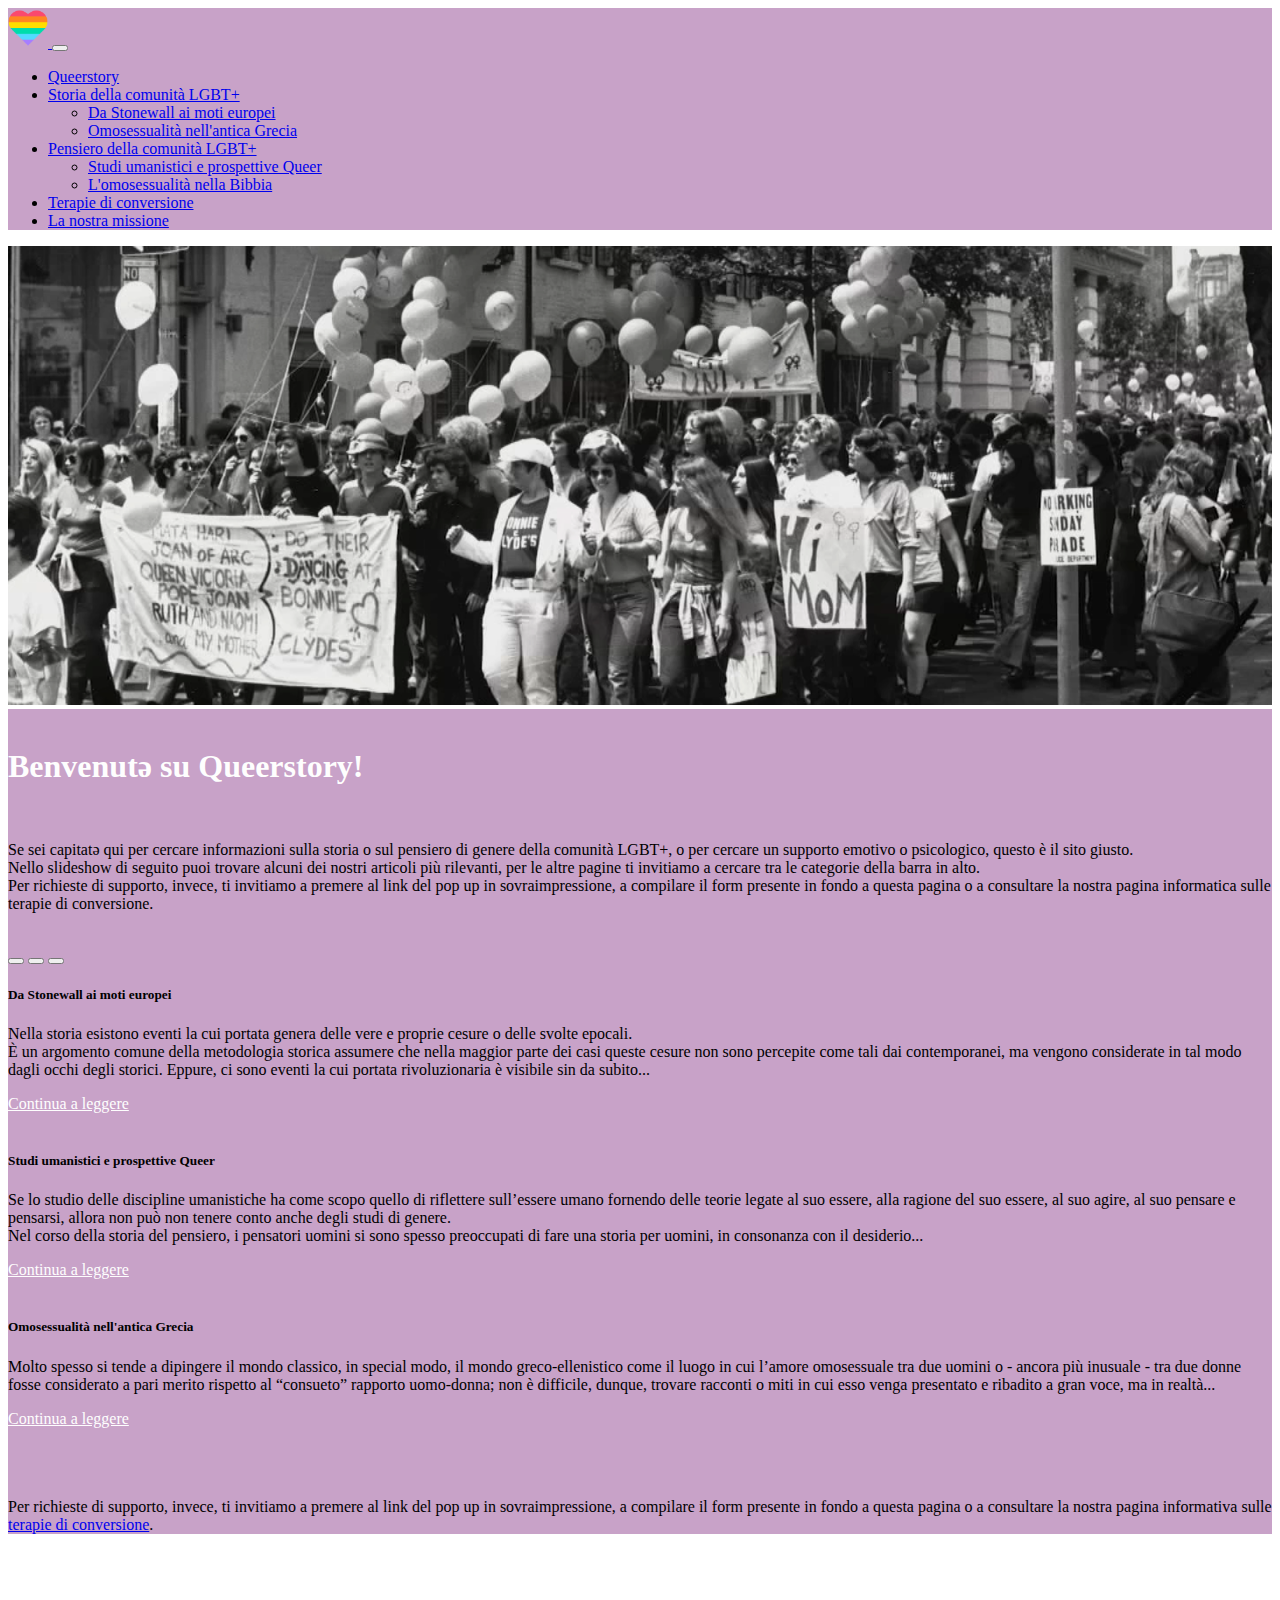
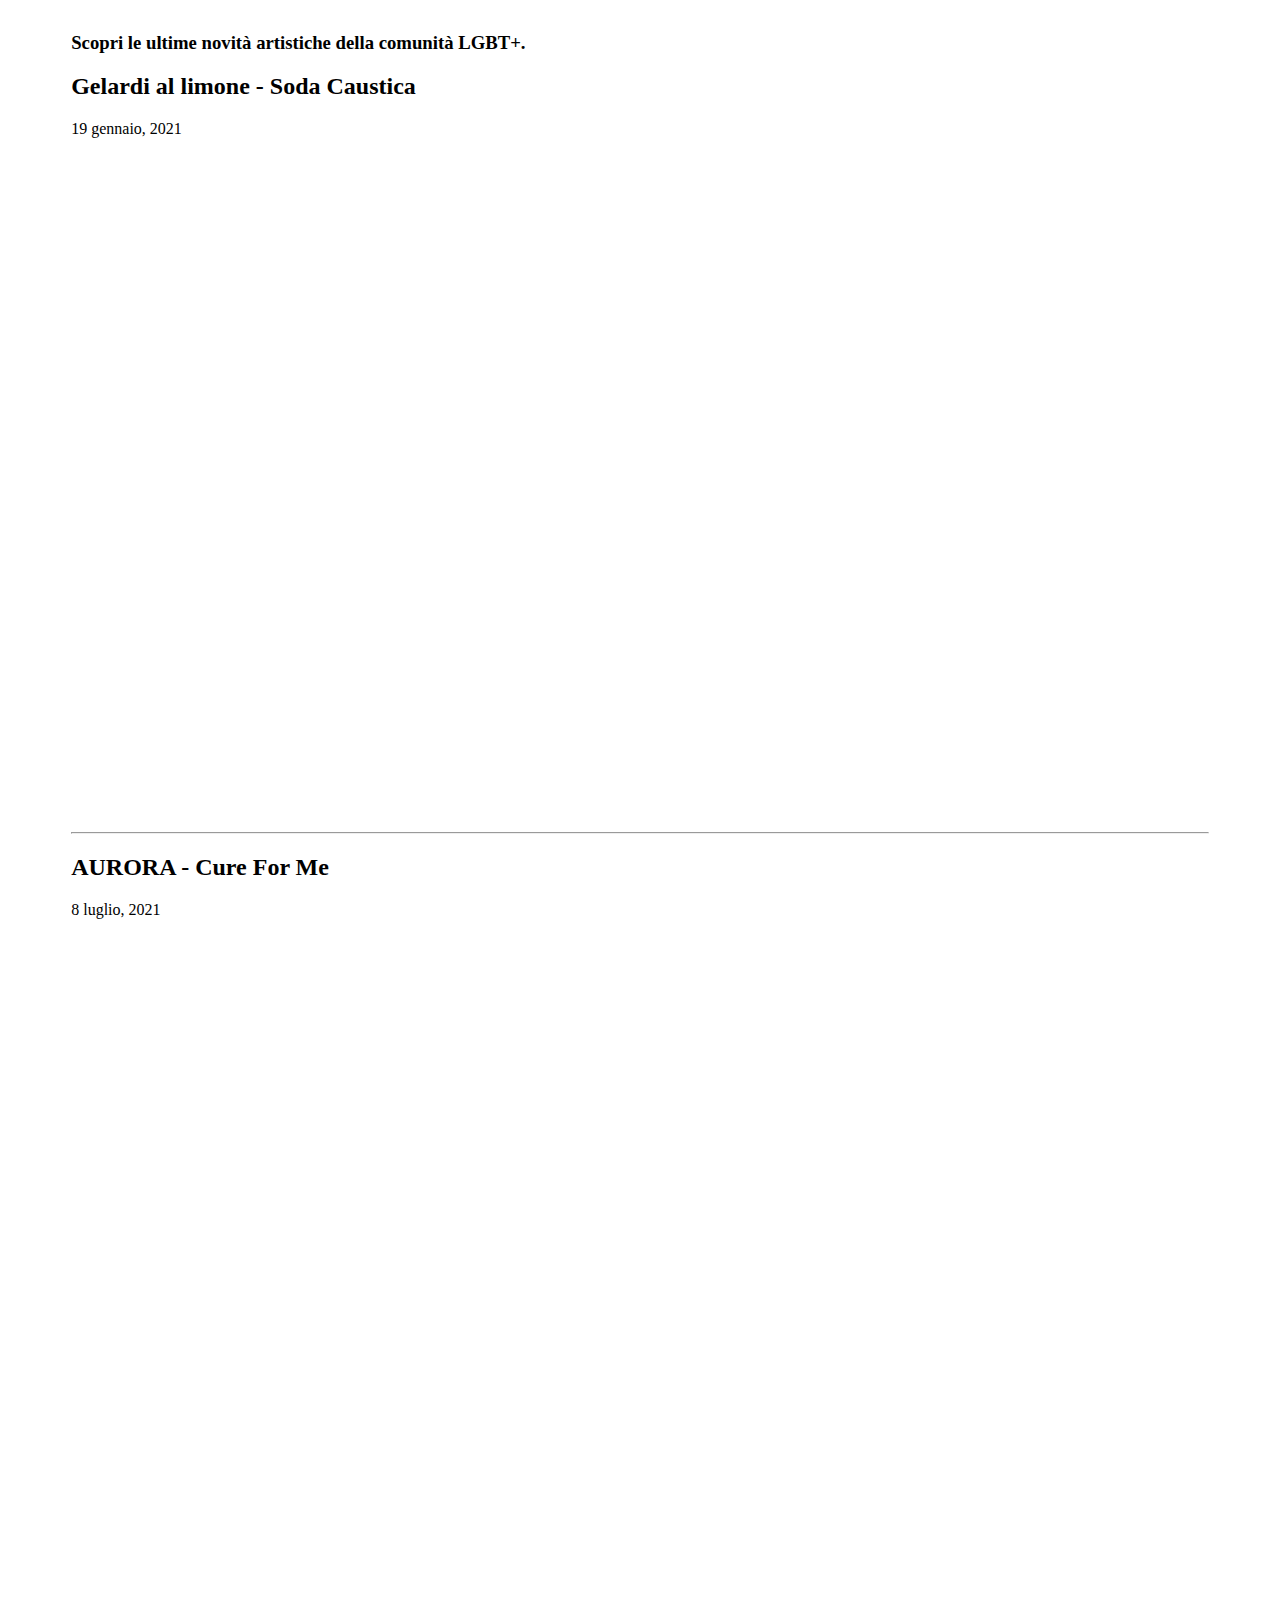
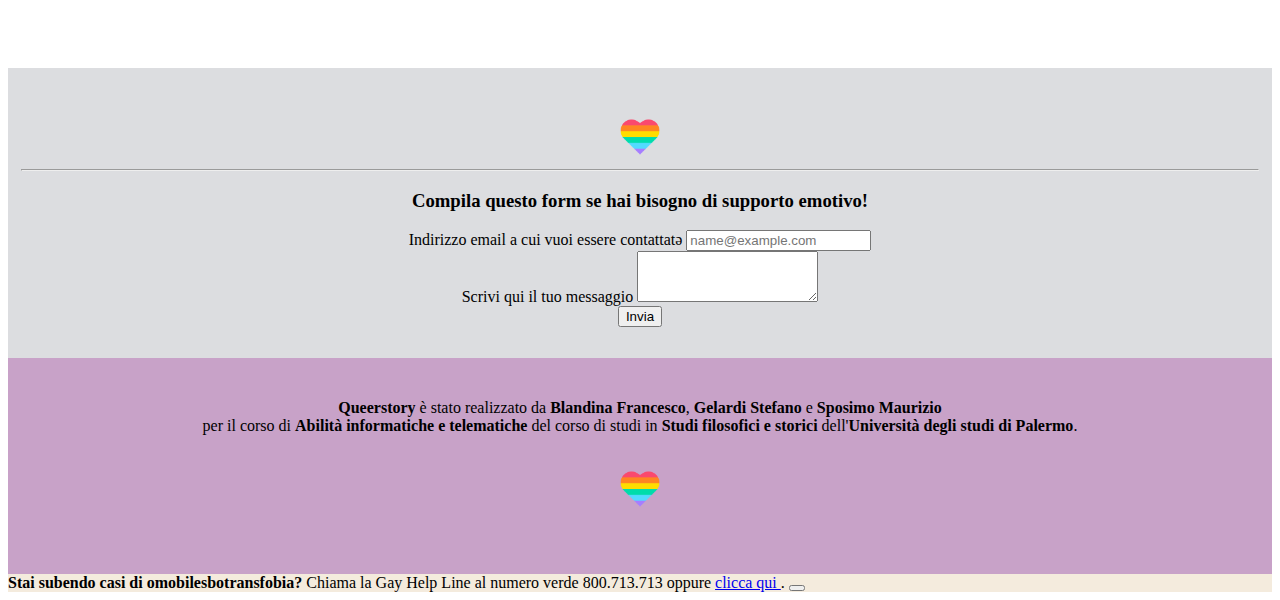
==== commit 3c906d60: "Update index.html" ====
--- a/index.html
+++ b/index.html
@@ -266,8 +266,11 @@
     </div>
 
     <div class="col-sm-4 laterale">
- 
-<img src="rainbow.png" alt="Logo arcobaleno" width="40" height="40">
+      
+      <br>
+     <br>
+
+      <img src="rainbow.png" alt="Logo arcobaleno" width="40" height="40">
       
       <hr>
       
@@ -283,6 +286,9 @@
 </div>
       
       <button type="button" class="btn btn-light">Invia</button>
+      
+       <br>
+     <br>
    
     </div>
   </div>
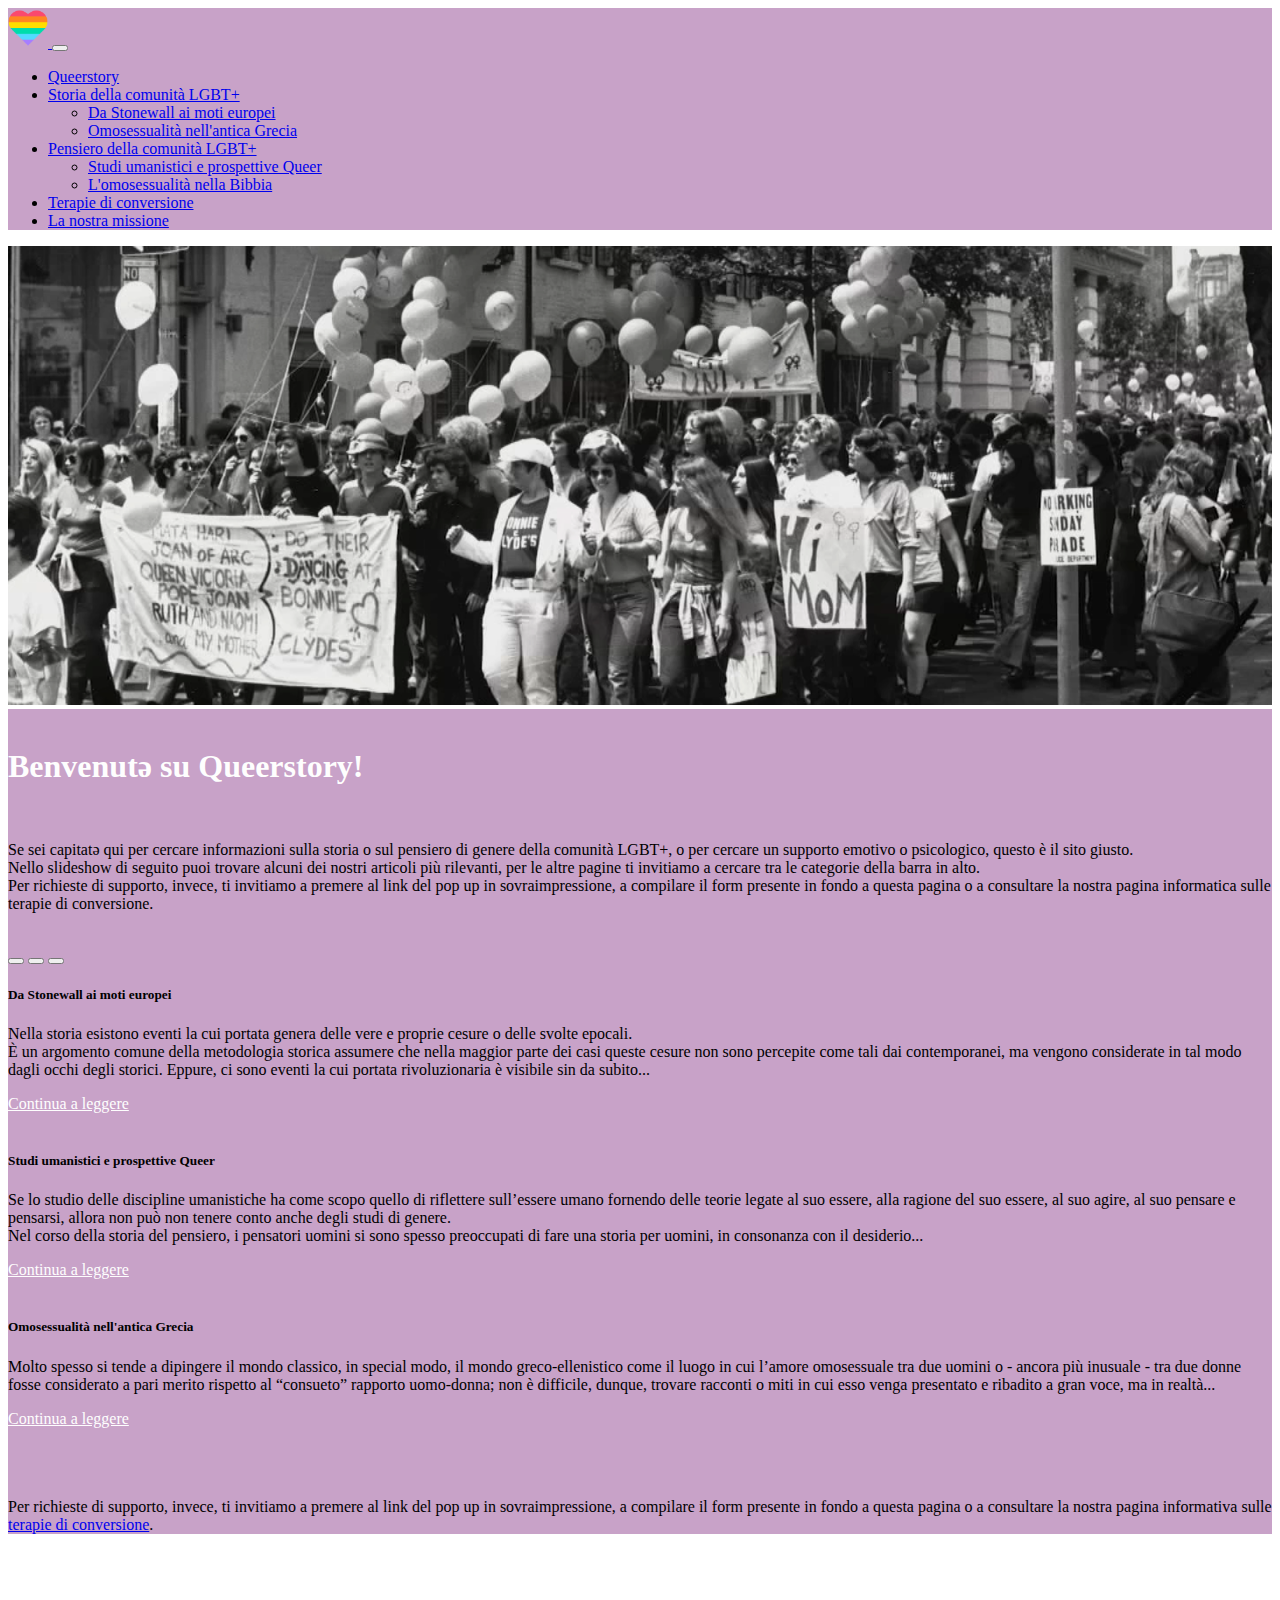
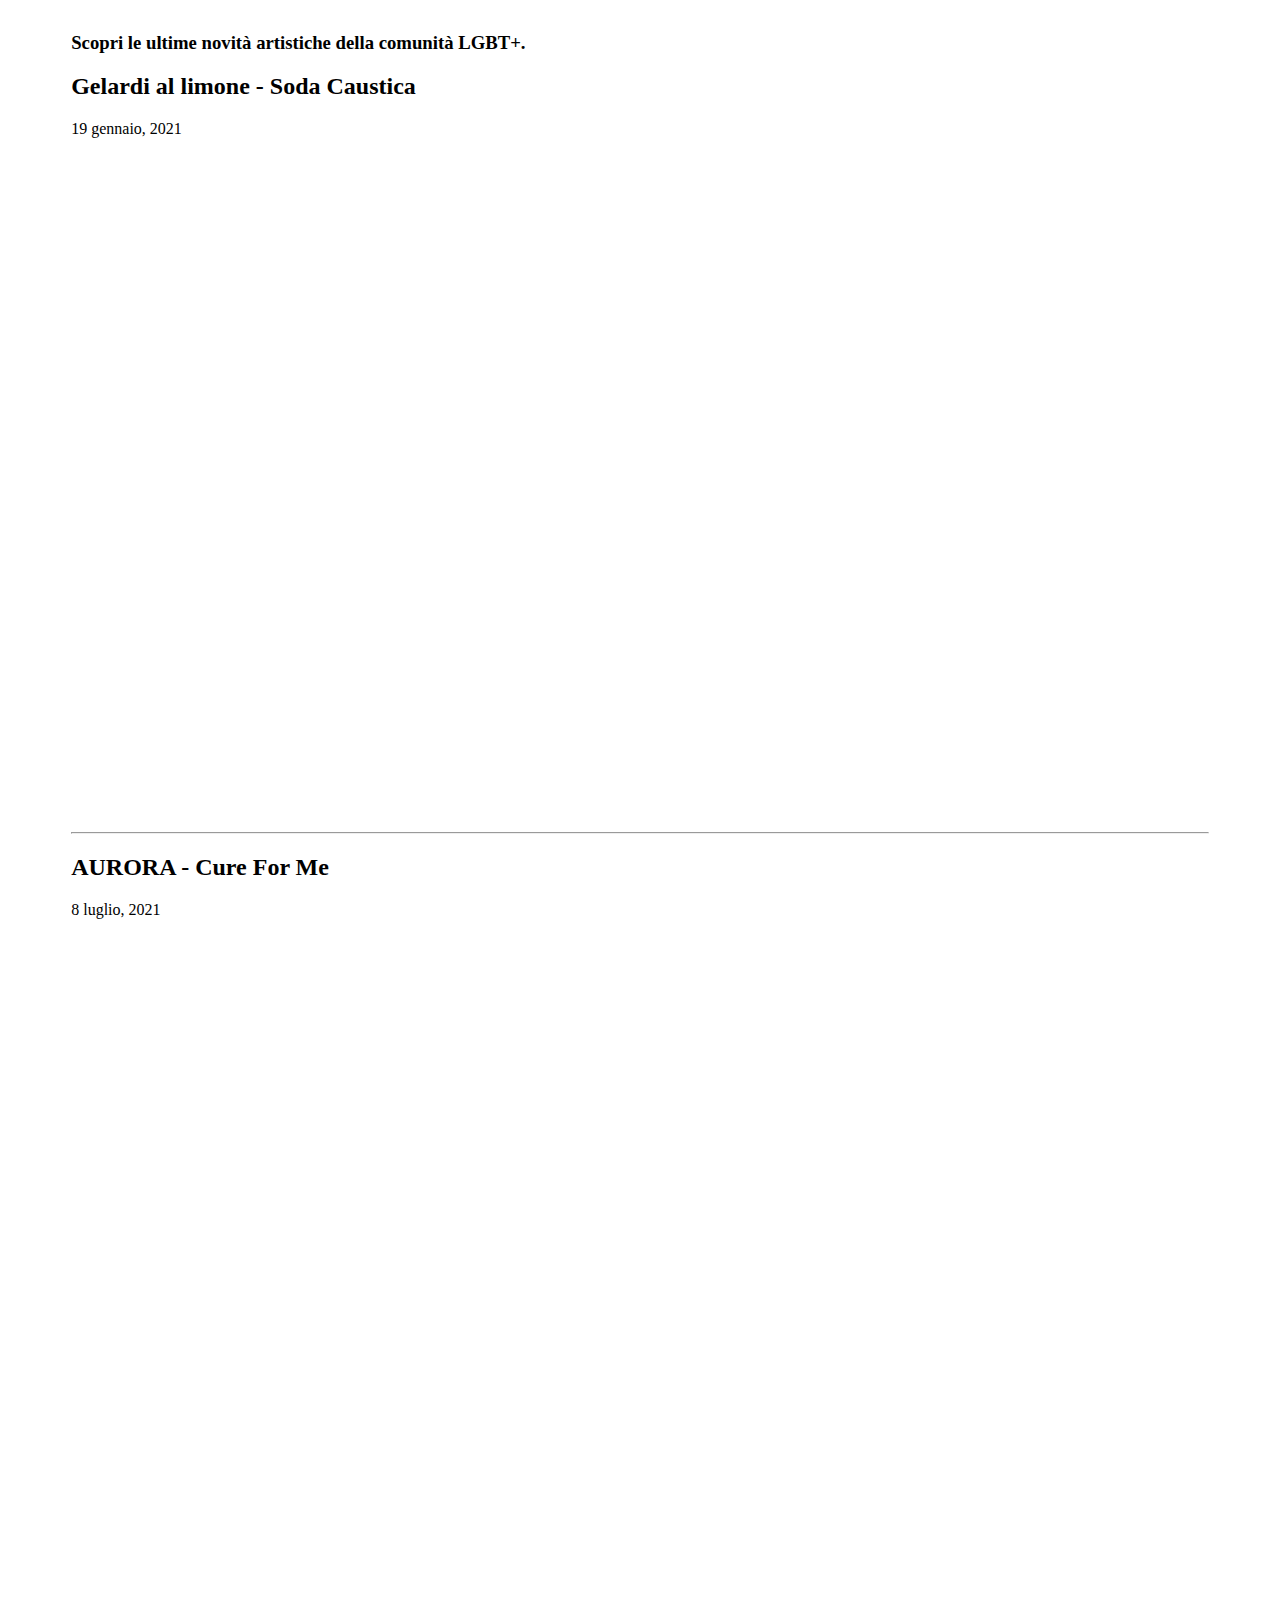
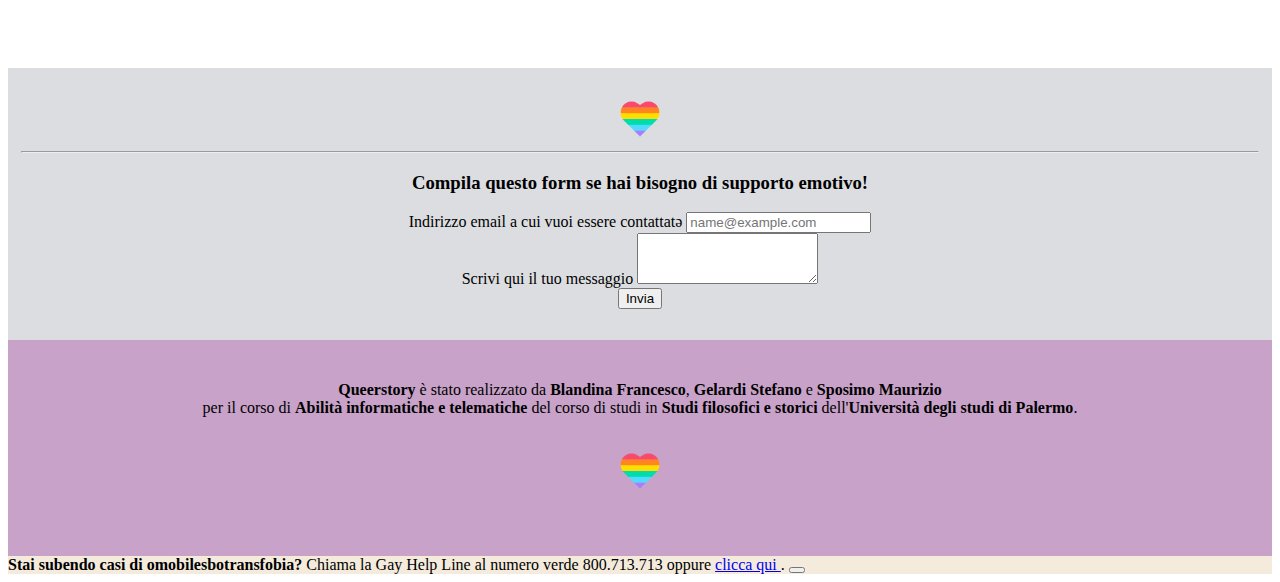
==== commit 74099996: "Update index.html" ====
--- a/index.html
+++ b/index.html
@@ -268,7 +268,6 @@
     <div class="col-sm-4 laterale">
       
       <br>
-     <br>
 
       <img src="rainbow.png" alt="Logo arcobaleno" width="40" height="40">
       
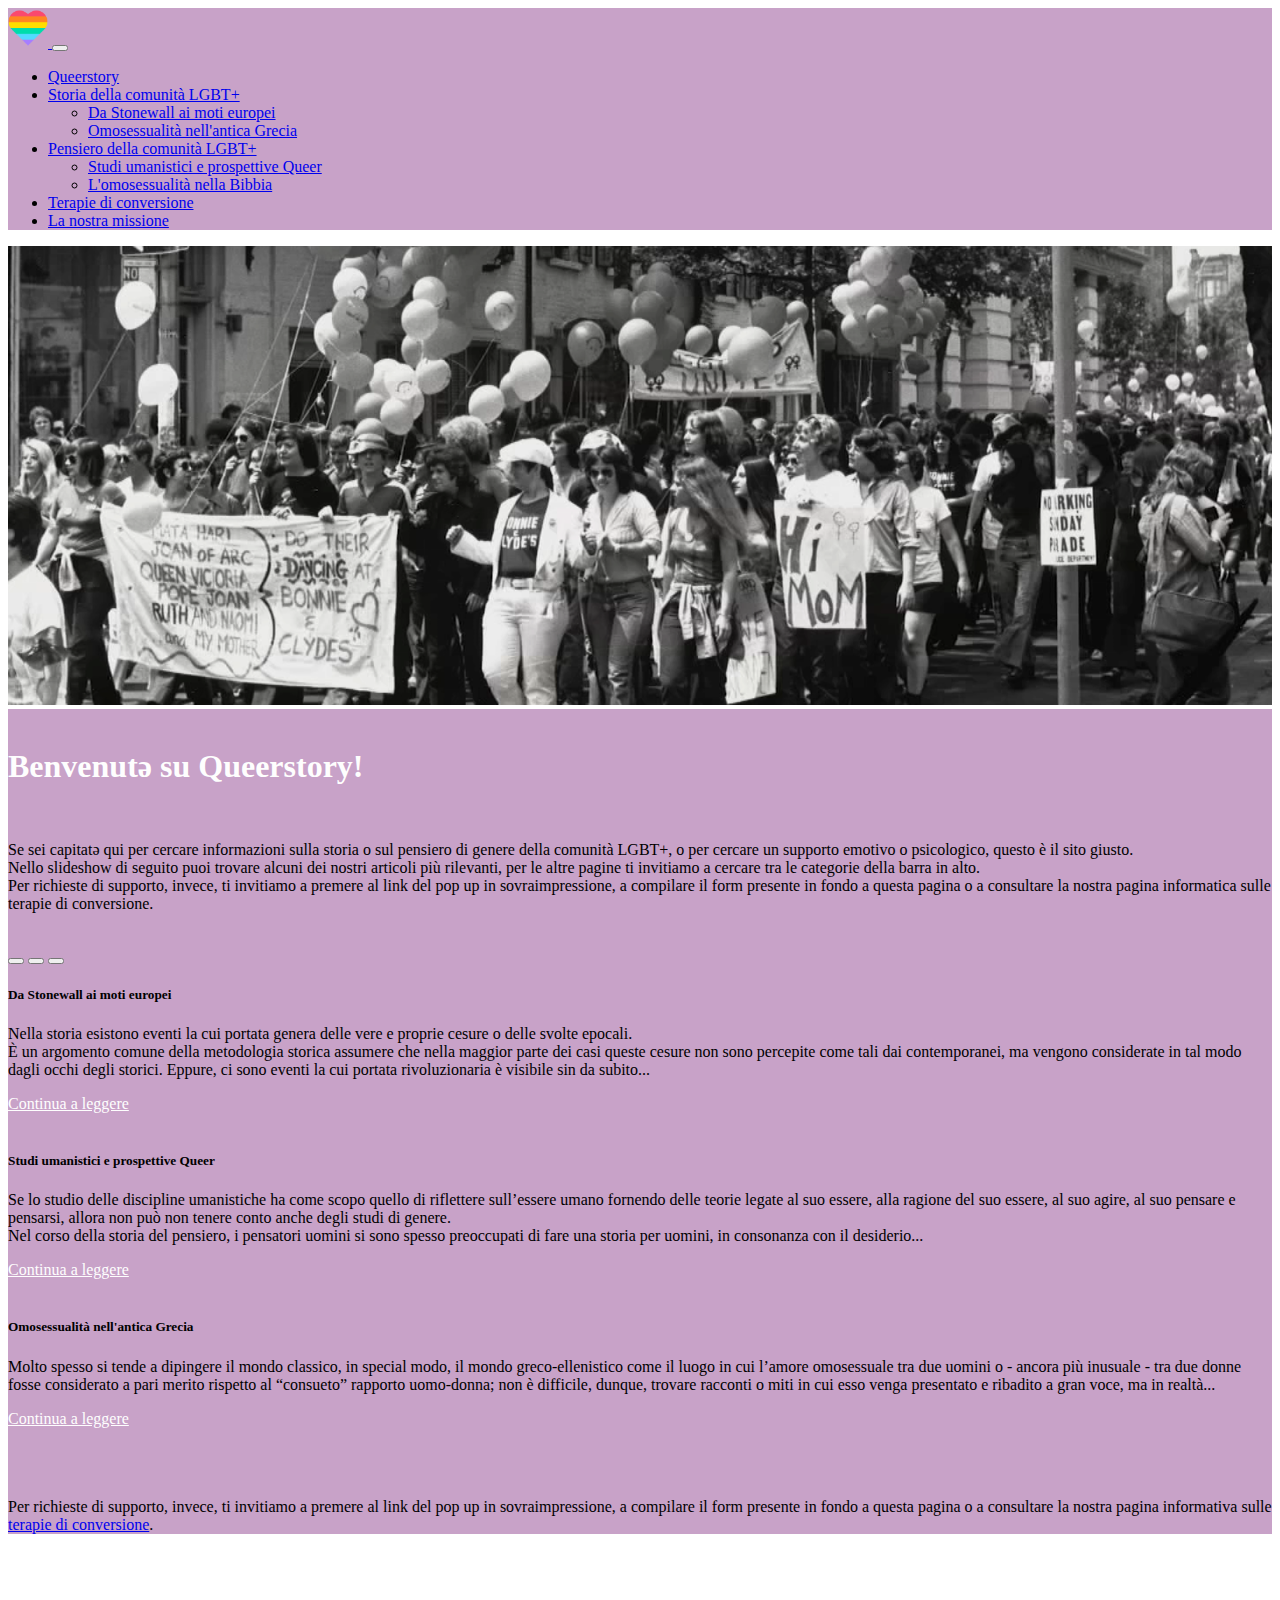
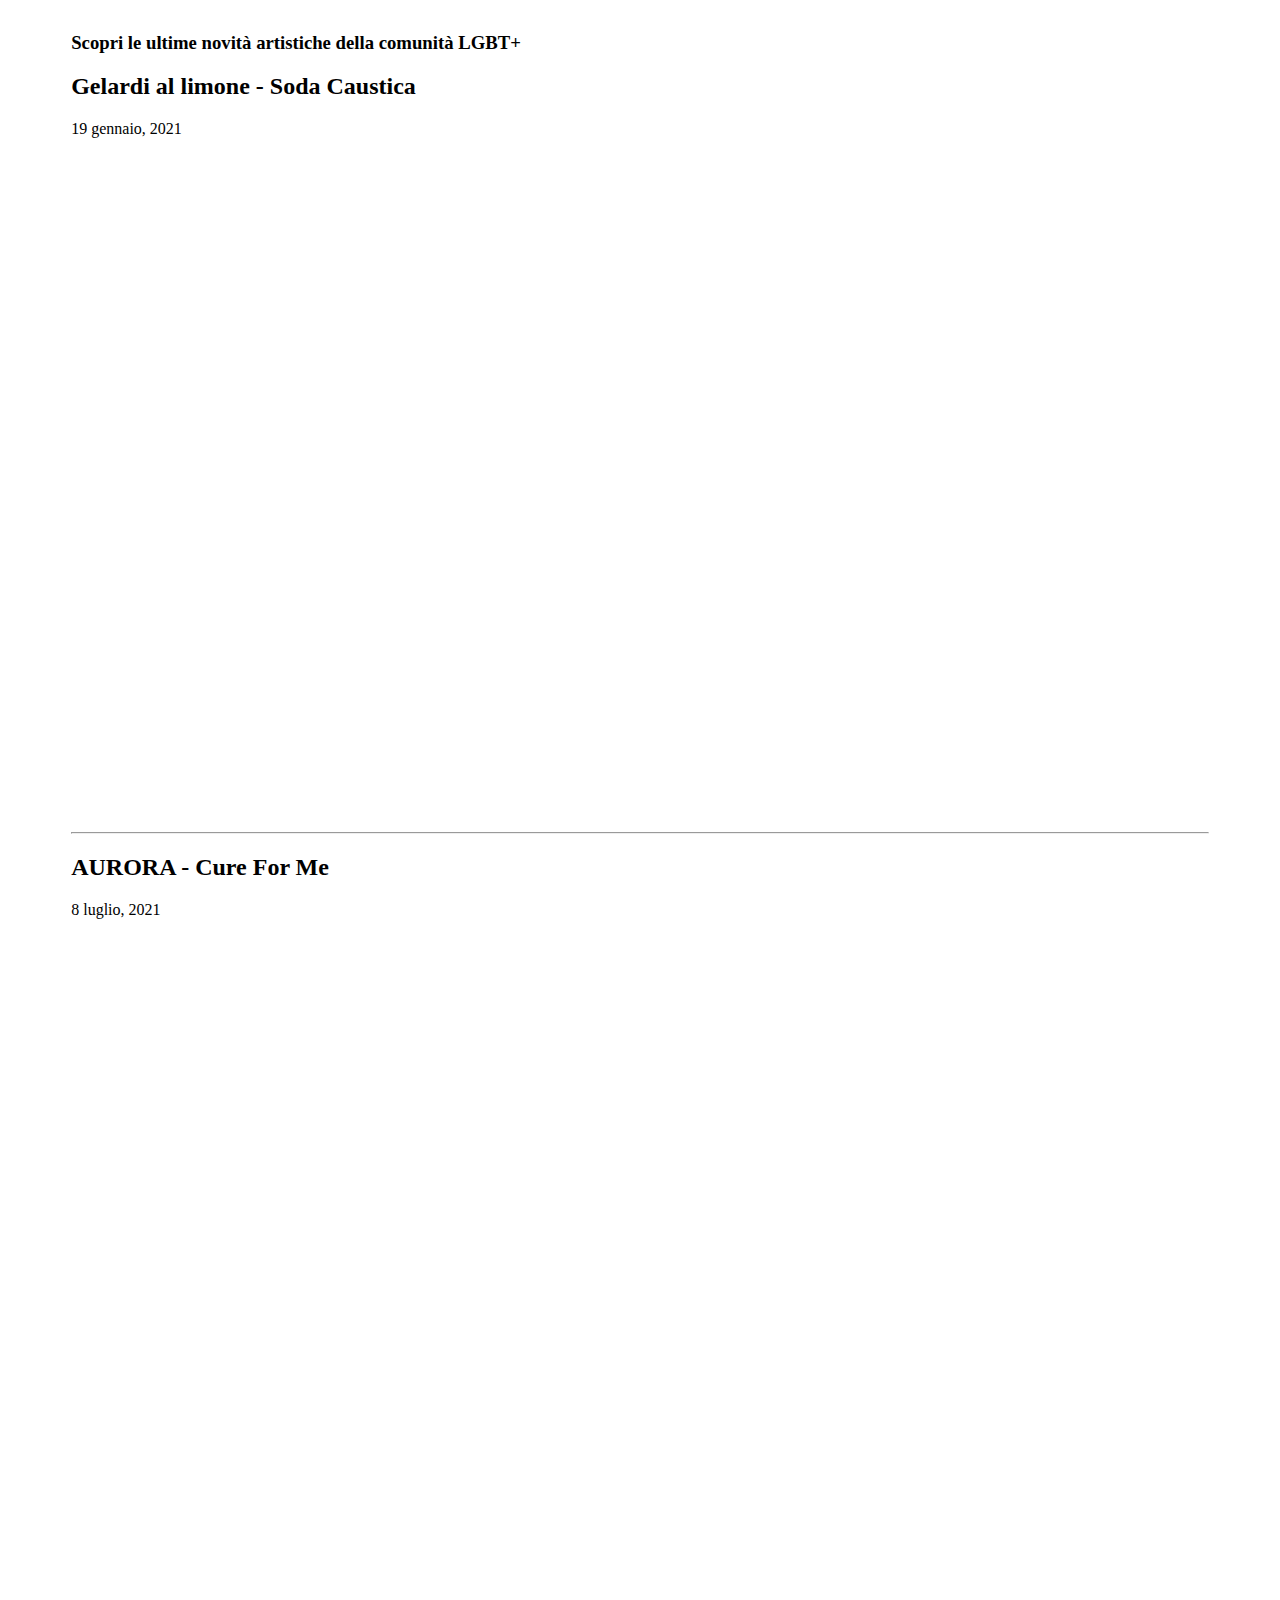
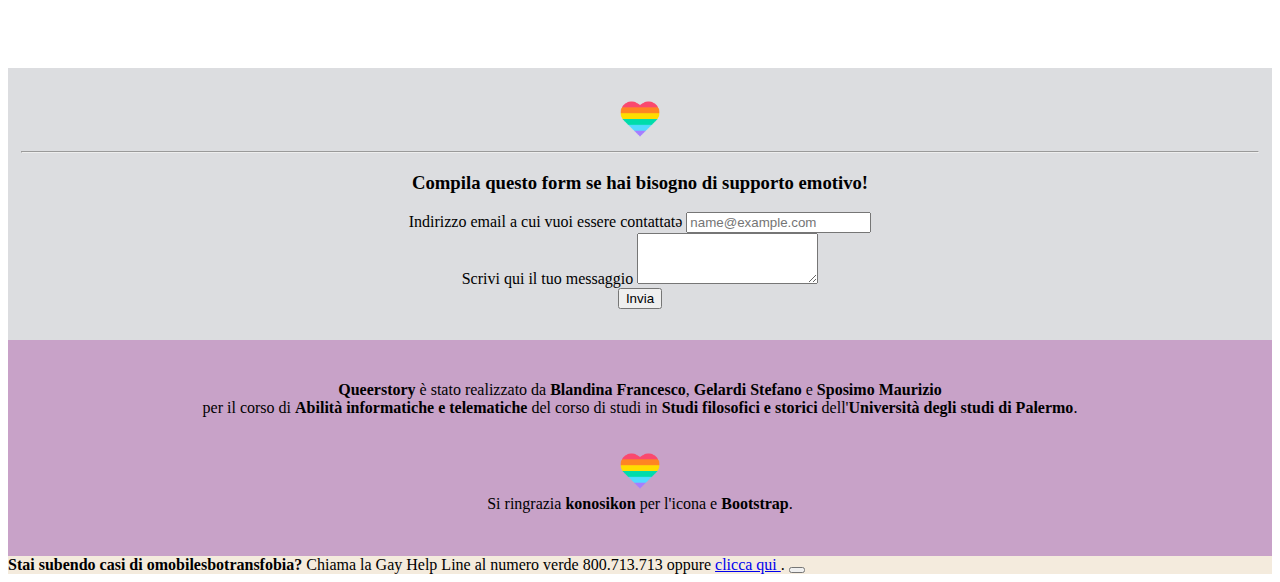
==== commit c14136d8: "Update index.html" ====
--- a/index.html
+++ b/index.html
@@ -4,7 +4,7 @@
     <meta charset="utf-8">
     <meta name="viewport" content="width=device-width, initial-scale=1">
     <meta name="description" content="">
-    <meta name="author" content="Mark Otto, Jacob Thornton, and Bootstrap contributors">
+    <meta name="author" content="Francesco Blandina, Stefano Gelardi, Maurizio Sposimo and Bootstrap contributors">
     <meta name="generator" content="Hugo 0.88.1">
     <link rel="icon" href="rainbow.png" type="image/png" />
     <title>Queerstory</title>
@@ -233,7 +233,7 @@
      
 
       <h3 class="pb-4 mb-4 border-bottom">
-        Scopri le ultime novità artistiche della comunità LGBT+.
+        Scopri le ultime novità artistiche della comunità LGBT+
       </h3>
 
       <article class="blog-post">
@@ -310,7 +310,10 @@
 <img src="rainbow.png" alt="Logo arcobaleno" width="40" height="40"> 
 
 <br>
-<br>
+
+  Si ringrazia <b>konosikon</b> per l'icona e <b>Bootstrap</b>.
+  
+  <br>
 <br>
 
 
